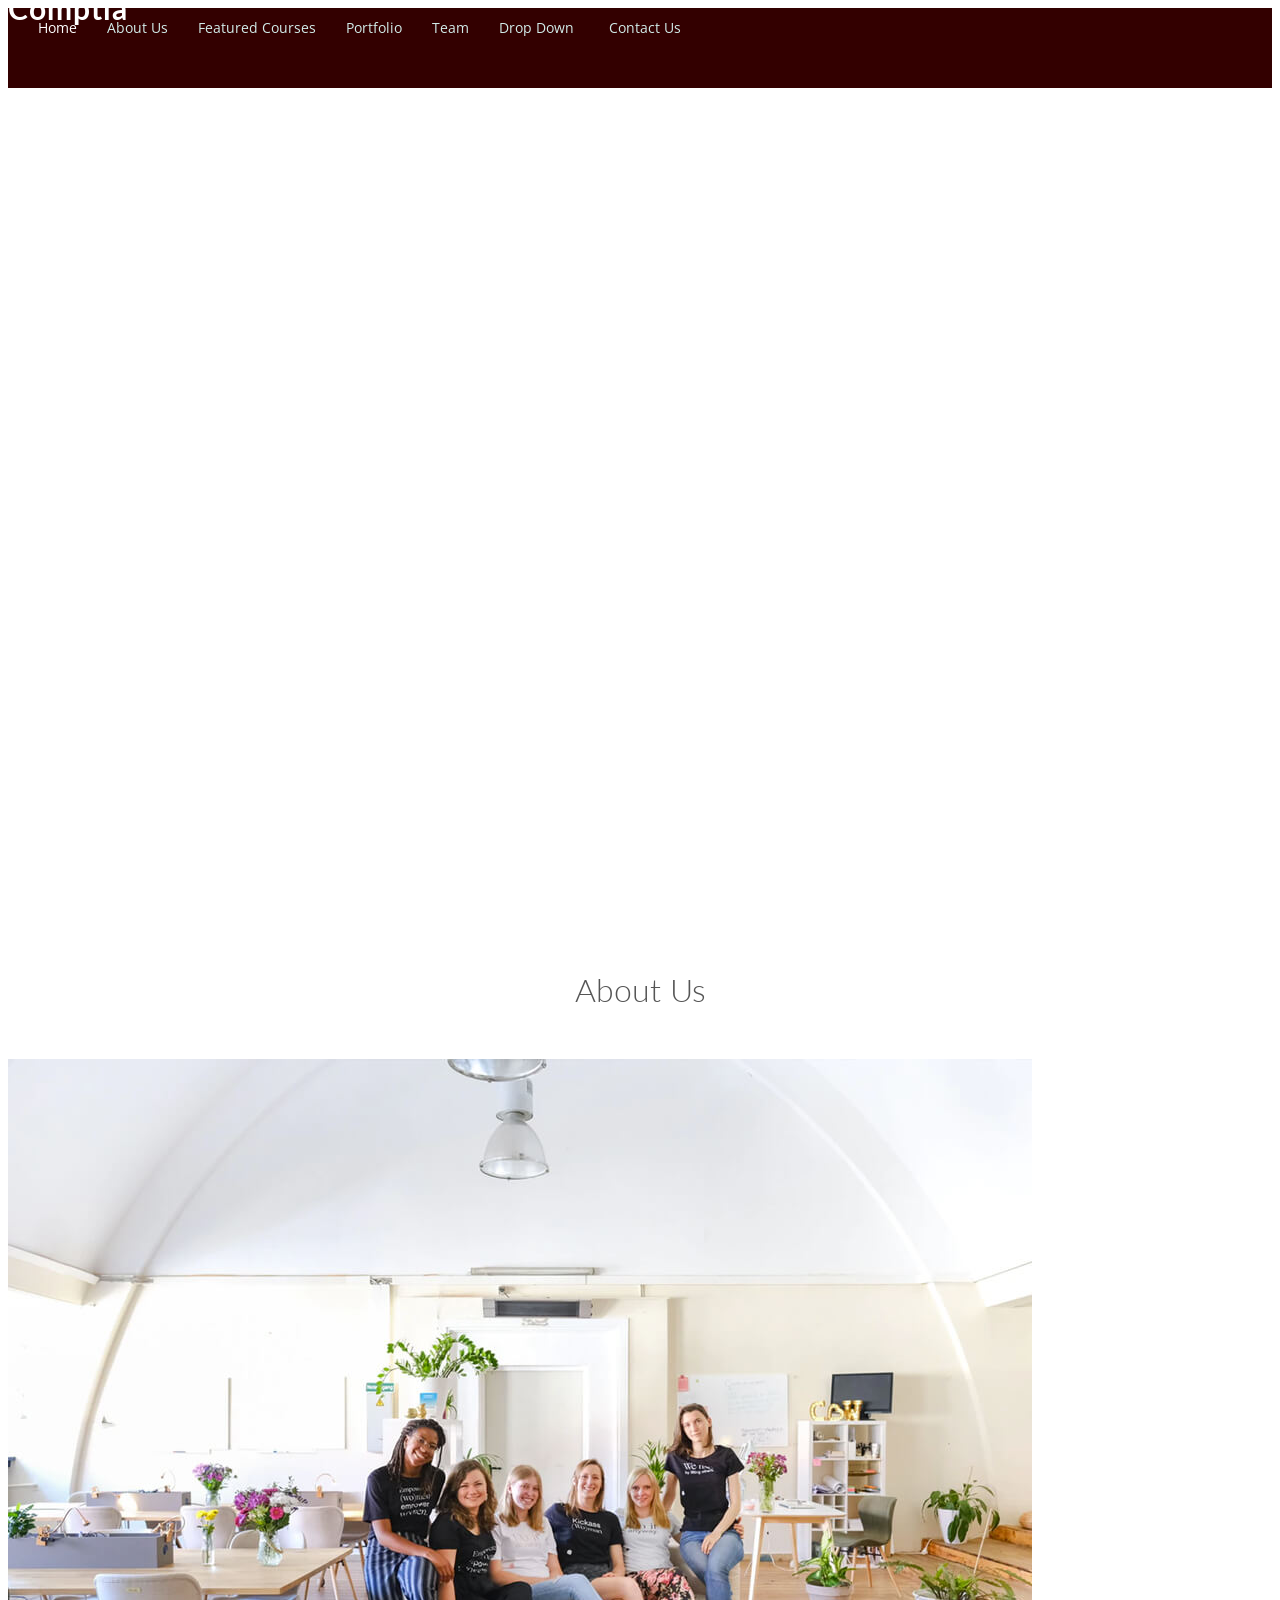
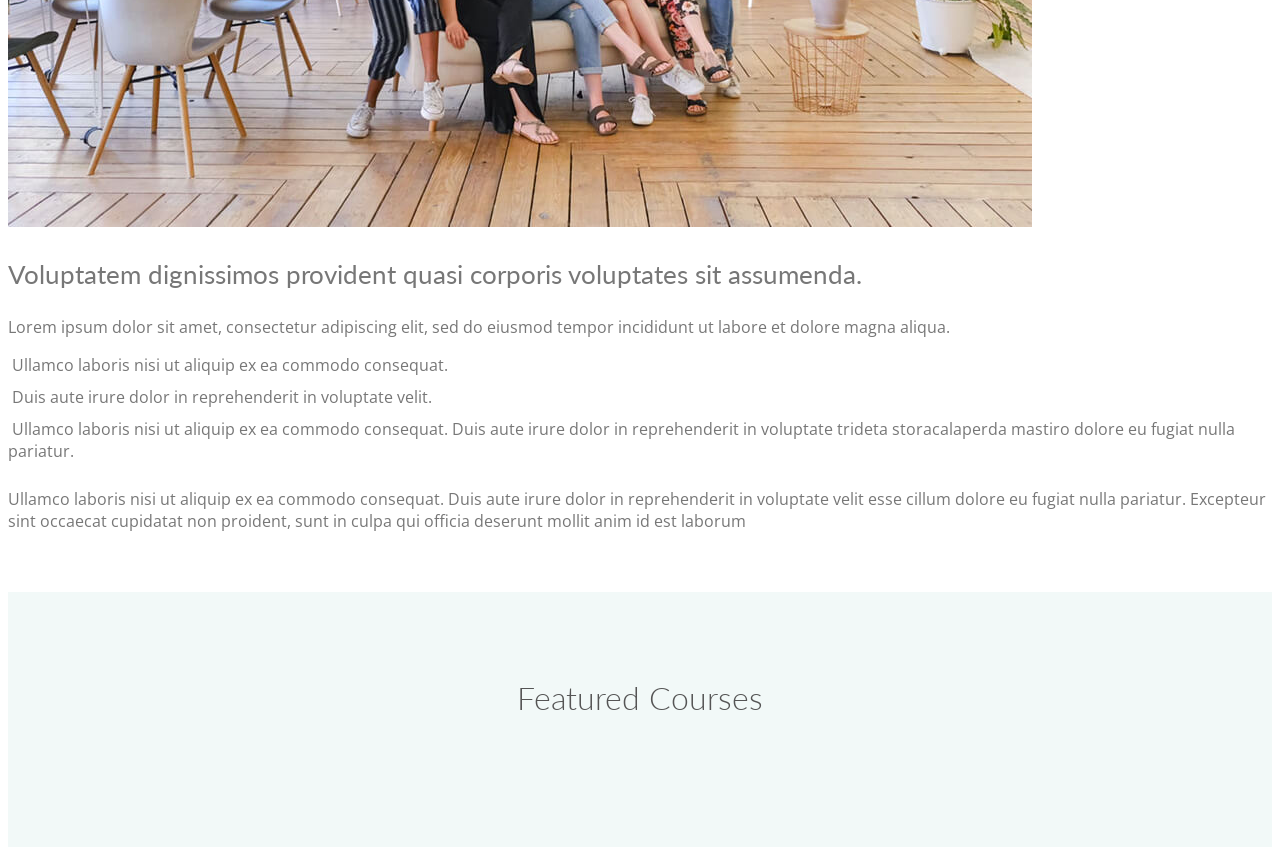
==== index.html @ a91dc2c8 "Hero part complete, slider with text motion. Onto the next" ====
<!DOCTYPE html>
<html lang="en">
    <head>
        <meta charset="UTF-8">
        <meta http-equiv="X-UA-Compatible" content="IE=edge">
        <meta name="viewport" content="width=device-width, initial-scale=1.0">
        <link rel="stylesheet" href="/bsicons/bootstrap-icons.css">
        <link rel="stylesheet" href="/opiconic/font/css/open-iconic-bootstrap.css">
        <link rel="stylesheet" href="/bootstrap/4/css/bootstrap.min.css">
        <!-- Google Fonts -->
        <link href="https://fonts.googleapis.com/css?family=Open+Sans:300,300i,400,400i,600,600i,700,700i|Lato:400,300,700,900" rel="stylesheet">
        <link rel="stylesheet" href="css/owl.carousel.min.css">
        <link rel="stylesheet" href="css/animate.css">
        <link rel="stylesheet" href="css/style.css">
        <title>CBC</title>
    </head>
    <body>

        <!-- ======= Header ======= -->
        <header id="header" class="fixed-top d-flex align-items-center">
            <div class="container d-flex align-items-center">

                <div class="logo me-auto">
                <h1><a href="index.html">Comptia</a></h1>
                <!-- Uncomment below if you prefer to use an image logo -->
                <!-- <a href="index.html"><img src="assets/img/logo.png" alt="" class="img-fluid"></a>-->
                </div>

                <nav id="navbar" class="navbar">
                    <ul>
                        <li><a class="nav-link scrollto active" href="#hero">Home</a></li>
                        <li><a class="nav-link scrollto" href="#about">About Us</a></li>
                        <li><a class="nav-link scrollto" href="#services">Featured Courses</a></li>
                        <li><a class="nav-link scrollto" href="#portfolio">Portfolio</a></li>
                        <li><a class="nav-link scrollto" href="#team">Team</a></li>
                        <li class="dropdown"><a href="#"><span>Drop Down</span> <i class="bi bi-chevron-down"></i></a>
                            <ul>
                                <li><a href="#">Drop Down 1</a></li>
                                <li class="dropdown"><a href="#"><span>Deep Drop Down</span> <i class="bi bi-chevron-right"></i></a>
                                <ul>
                                    <li><a href="#">Deep Drop Down 1</a></li>
                                    <li><a href="#">Deep Drop Down 2</a></li>
                                    <li><a href="#">Deep Drop Down 3</a></li>
                                    <li><a href="#">Deep Drop Down 4</a></li>
                                    <li><a href="#">Deep Drop Down 5</a></li>
                                </ul>
                                </li>
                                <li><a href="#">Drop Down 2</a></li>
                                <li><a href="#">Drop Down 3</a></li>
                                <li><a href="#">Drop Down 4</a></li>
                            </ul>
                        </li>
                        <li><a class="nav-link scrollto" href="#contact">Contact Us</a></li>
                    </ul>
                    <i class="bi bi-list mobile-nav-toggle"></i>
                </nav><!-- .navbar -->

            </div>
        </header><!-- End #header -->

        <!-- ======= Hero Section ======= -->
        <section id="hero">
            <div class="hero-container">
                <div class="owl-header owl-carousel owl-theme">
                    <div class="item">
                        <img src="images/c4.jpg" alt="">
                        <div class="slidercontent">
                            <h2>First Slider Heading Text</h2>
                            <h4>Creating unique experiences</h4>
                            <p>Lorem ipsum dolor sit amet consectetur adipisicing elit. Sapiente inventore nam, omnis voluptate unde odit itaque perferendis debitis ab illum voluptas impedit numquam, sit deserunt?</p>
                            <button class="btn btn-sm btn-outline-danger">More Details</button>
                        </div>
                    </div>
                    <div class="item">
                        <img src="images/c5.jpg" alt="">
                        <div class="slidercontent">
                            <h2>Second Slider Heading Text</h2>
                            <h4>Creating unique experiences</h4>
                            <p>Lorem ipsum dolor sit, amet consectetur adipisicing elit. Deserunt ipsa vitae dicta, voluptate aut dolorum, enim ducimus et excepturi itaque fugiat vero odit nemo eaque!</p>
                            <button class="btn btn-sm btn-outline-danger">More Details</button>
                        </div>
                    </div>
                    <div class="item">
                        <img src="images/c6.jpg" alt="">
                        <div class="slidercontent">
                            <h2>Third Slider Heading Text</h2>
                            <h4>Creating unique experiences</h4>
                            <p>Lorem, ipsum dolor sit amet consectetur adipisicing elit. Consectetur autem, nisi blanditiis consequuntur ipsum tempore neque atque asperiores ullam repudiandae inventore maiores, sapiente et quia?</p>
                            <button class="btn btn-sm btn-outline-danger">More Details</button>
                        </div>
                    </div>
                </div>
            </div>
        </section>
        <!-- ======= Hero Section ======= -->

        <main id="main">
            <!-- ======= About Us Section ======= -->
            <section id="about" class="about">
                <div class="container">
                    <div class="section-title">
                        <h2>About Us</h2>
                    </div>
    
                        <div class="row">
                            <div class="col-lg-6 order-1 order-lg-2">
                                <img src="images/about-img.jpg" class="img-fluid" alt="">
                            </div>
                            <div class="col-lg-6 pt-4 pt-lg-0 order-2 order-lg-1">
                                <h3>Voluptatem dignissimos provident quasi corporis voluptates sit assumenda.</h3>
                                <p class="fst-italic">
                                    Lorem ipsum dolor sit amet, consectetur adipiscing elit, sed do eiusmod tempor incididunt ut labore et dolore
                                    magna aliqua.
                                </p>
                                <ul>
                                    <li><i class="bi bi-check2-circle"></i> Ullamco laboris nisi ut aliquip ex ea commodo consequat.</li>
                                    <li><i class="bi bi-check2-circle"></i> Duis aute irure dolor in reprehenderit in voluptate velit.</li>
                                    <li><i class="bi bi-check2-circle"></i> Ullamco laboris nisi ut aliquip ex ea commodo consequat. Duis aute irure dolor in reprehenderit in voluptate trideta storacalaperda mastiro dolore eu fugiat nulla pariatur.</li>
                                </ul>
                                <p>
                                    Ullamco laboris nisi ut aliquip ex ea commodo consequat. Duis aute irure dolor in reprehenderit in voluptate
                                    velit esse cillum dolore eu fugiat nulla pariatur. Excepteur sint occaecat cupidatat non proident, sunt in
                                    culpa qui officia deserunt mollit anim id est laborum
                                </p>
                            </div>
                        </div>
              
                </div>
            </section><!-- End About Us Section -->  

            <!-- ======= Featured Courses Section ======= -->
            <section id="services" class="slider services section-bg">
                <div class="container">

                    <div class="section-title">
                        <h2>Featured Courses</h2>
                    </div>

                    <div class="row slider justify-content-center mt-2">
                        <div class="owl-featured owl-carousel owl-theme">
                            <div class="card slider-card icon-box rounded shadow">
                                <img class="zoom rounded-top" src="images/students.jpg" alt="x">
                                <div class="card-body justify-content-center align-items-center">
                                    <h5 class="title">HTML CSS Tutorials</h5>
                                    <p class="desctiption">Lorem ipsum dolor sit amet consectetur adipisicing elit. Error odit debitis similique dolor vel numquam!</p>
                                </div>
                                <div class="card-footer">
                                    <button class="btn btn-sm btn-info btn-block text-light">Apply Now</button>
                                </div>
                            </div>
                            <div class="card slider-card icon-box rounded shadow">
                                <img class="zoom rounded-top" src="images/students.jpg" alt="x">
                                <div class="card-body justify-content-center align-items-center">
                                    <h5 class="title">HTML CSS Tutorials</h5>
                                    <p class="desctiption">Lorem ipsum dolor sit amet consectetur adipisicing elit. Error odit debitis similique dolor vel numquam!</p>
                                </div>
                                <div class="card-footer">
                                    <button class="btn btn-sm btn-info btn-block text-light">Apply Now</button>
                                </div>
                            </div>
                            <div class="card slider-card icon-box rounded shadow">
                                <img class="zoom rounded-top" src="images/students.jpg" alt="x">
                                <div class="card-body justify-content-center align-items-center">
                                    <h5 class="title">HTML CSS Tutorials</h5>
                                    <p class="desctiption">Lorem ipsum dolor sit amet consectetur adipisicing elit. Error odit debitis similique dolor vel numquam!</p>
                                </div>
                                <div class="card-footer">
                                    <button class="btn btn-sm btn-info btn-block text-light">Apply Now</button>
                                </div>
                            </div>
                            <div class="card slider-card icon-box rounded shadow">
                                <img class="zoom rounded-top" src="images/students.jpg" alt="x">
                                <div class="card-body justify-content-center align-items-center">
                                    <h5 class="title">HTML CSS Tutorials</h5>
                                    <p class="desctiption">Lorem ipsum dolor sit amet consectetur adipisicing elit. Error odit debitis similique dolor vel numquam!</p>
                                </div>
                                <div class="card-footer">
                                    <button class="btn btn-sm btn-info btn-block text-light">Apply Now</button>
                                </div>
                            </div>
                        </div>
                    </div>

                </div>
            </section><!-- End Featured Courses Section -->
  
        </main>

        <script src="/jquery/3/jquery.min.js"></script>
        <script src="js/owl.carousel.min.js"></script>
        <script src="/popper/2/popper.min.js"></script>
        <script src="/bootstrap/4/js/bootstrap.min.js"></script>
        <script src="js/main.js"></script>
        <script>
            $(document).ready(function(){
                $('.owl-header').owlCarousel({
                    loop:true,
                    margin:0,
                    responsiveClass:true,
                    // center:true,
                    nav:true,
                    // navText:[
                    //     "<i class='bi bi-chevron-compact-left'></i>",
                    //     "<i class='bi bi-chevron-compact-right'></i>"
                    // ],
                    autoplay:true,
                    autoplayTimeout:5000,
                    autoplayHoverPause:true,
                    responsive:{
                        0:{
                            items:1,
                        },
                        600:{
                            items:1,
                        },
                        1000:{
                            items:1,
                        }
                    }
                })
                
                $('.owl-featured').owlCarousel({
                    loop:true,
                    margin:10,
                    responsiveClass:true,
                    // center:true,
                    // nav:true,
                    // navText:[
                    //     "<i class='bi bi-chevron-compact-left'></i>",
                    //     "<i class='bi bi-chevron-compact-right'></i>"
                    // ],
                    autoplay:true,
                    autoplayTimeout:5000,
                    autoplayHoverPause:true,
                    responsive:{
                        0:{
                            items:1,
                        },
                        600:{
                            items:3,
                        },
                        1000:{
                            items:3,
                        }
                    }
                })

            });

        </script>
    </body>
</html>
---- css/style.css ----
/*--------------------------------------------------------------
# General
--------------------------------------------------------------*/
body {
  font-family: "Open Sans", sans-serif;
  color: #777;
}

a {
  text-decoration: none;
  color: #43aea0;
}

a:hover {
  color: #00d3b8;
  text-decoration: none;
}

h1, h2, h3, h4, h5, h6, .font-primary {
  font-family: "Lato", sans-serif;
}

/*--------------------------------------------------------------
# Sections General
--------------------------------------------------------------*/
section {
  padding: 60px 0;
}

.section-bg {
  background-color: #f2f9f8;
}

.section-title {
  text-align: center;
  padding-bottom: 30px;
}
.section-title h2 {
  font-size: 32px;
  font-weight: 300;
  margin-bottom: 20px;
  padding-bottom: 0;
  color: #555;
}
.section-title p {
  margin-bottom: 0;
}

/*--------------------------------------------------------------
# Breadcrumbs
--------------------------------------------------------------*/
.breadcrumbs {
  padding: 20px 0;
  background-color: #f6fafa;
  min-height: 40px;
  margin-top: 80px;
}
.breadcrumbs h2 {
  font-size: 24px;
  font-weight: 300;
  margin: 0;
}
@media (max-width: 992px) {
  .breadcrumbs h2 {
    margin: 0 0 10px 0;
  }
}
.breadcrumbs ol {
  display: flex;
  flex-wrap: wrap;
  list-style: none;
  padding: 0;
  margin: 0;
  font-size: 14px;
}
.breadcrumbs ol li + li {
  padding-left: 10px;
}
.breadcrumbs ol li + li::before {
  display: inline-block;
  padding-right: 10px;
  color: #6c757d;
  content: "/";
}
@media (max-width: 768px) {
  .breadcrumbs .d-flex {
    display: block !important;
  }
  .breadcrumbs ol {
    display: block;
  }
  .breadcrumbs ol li {
    display: inline-block;
  }
}

/*--------------------------------------------------------------
# Back to top button
--------------------------------------------------------------*/
.back-to-top {
  position: fixed;
  visibility: hidden;
  opacity: 0;
  right: 15px;
  bottom: 15px;
  z-index: 99999;
  background: #70b9b0;
  width: 40px;
  height: 40px;
  border-radius: 4px;
  transition: all 0.4s;
}
.back-to-top i {
  font-size: 24px;
  color: #fff;
  line-height: 0;
}
.back-to-top:hover {
  background: #8bc6bf;
  color: #fff;
}
.back-to-top.active {
  visibility: visible;
  opacity: 1;
}

/*--------------------------------------------------------------
# Header
--------------------------------------------------------------*/
#header {
  height: 80px;
  transition: all 0.5s;
  z-index: 997;
  transition: all 0.5s;
  background: #330000;
  /* background: #2d6760; */
}
#header .header-scrolled {
  background: #660000;
  /* background: #1d443f; */
  height: 60px;
}
#header .logo h1 {
  font-size: 30px;
  margin: 0;
  padding: 0;
  line-height: 0;
  font-weight: 700;
  letter-spacing: 1px;
}
#header .logo h1 a, #header .logo h1 a:hover {
  color: #fff;
  text-decoration: none;
  line-height: 0;
}
#header .logo img {
  padding: 0;
  margin: 0;
  max-height: 40px;
}

#main {
  margin-top: 80px;
}

/*--------------------------------------------------------------
# Navigation Menu
--------------------------------------------------------------*/
/**
* Desktop Navigation 
*/
.navbar {
  padding: 0;
}
.navbar ul {
  margin: 0;
  padding: 0;
  display: flex;
  list-style: none;
  align-items: center;
}
.navbar li {
  position: relative;
}
.navbar a, .navbar a:focus {
  display: flex;
  align-items: center;
  justify-content: space-between;
  padding: 10px 0 10px 30px;
  font-family: "Open Sans", sans-serif;
  font-size: 14px;
  color: #d2ece9;
  white-space: nowrap;
  transition: 0.3s;
}
.navbar a i, .navbar a:focus i {
  font-size: 12px;
  line-height: 0;
  margin-left: 5px;
}
.navbar a:hover, .navbar .active, .navbar .active:focus, .navbar li:hover > a {
  color: #fff;
}
.navbar .dropdown ul {
  display: block;
  position: absolute;
  left: 14px;
  top: calc(100% + 30px);
  margin: 0;
  padding: 10px 0;
  z-index: 99;
  opacity: 0;
  visibility: hidden;
  background: #fff;
  box-shadow: 0px 0px 30px rgba(127, 137, 161, 0.25);
  transition: 0.3s;
}
.navbar .dropdown ul li {
  min-width: 200px;
}
.navbar .dropdown ul a {
  padding: 10px 20px;
  text-transform: none;
  font-size: 14px;
  font-weight: 500;
  color: #25564f;
}
.navbar .dropdown ul a i {
  font-size: 12px;
}
.navbar .dropdown ul a:hover, .navbar .dropdown ul .active:hover, .navbar .dropdown ul li:hover > a {
  color: #70b9b0;
}
.navbar .dropdown:hover > ul {
  opacity: 1;
  top: 100%;
  visibility: visible;
}
.navbar .dropdown .dropdown ul {
  top: 0;
  left: calc(100% - 30px);
  visibility: hidden;
}
.navbar .dropdown .dropdown:hover > ul {
  opacity: 1;
  top: 0;
  left: 100%;
  visibility: visible;
}
@media (max-width: 1366px) {
  .navbar .dropdown .dropdown ul {
    left: -90%;
  }
  .navbar .dropdown .dropdown:hover > ul {
    left: -100%;
  }
}

/**
* Mobile Navigation 
*/
.mobile-nav-toggle {
  color: #fff;
  font-size: 28px;
  cursor: pointer;
  display: none;
  line-height: 0;
  transition: 0.5s;
}

@media (max-width: 991px) {
  .mobile-nav-toggle {
    display: block;
  }

  .navbar ul {
    display: none;
  }
}
.navbar-mobile {
  position: fixed;
  overflow: hidden;
  top: 0;
  right: 0;
  left: 0;
  bottom: 0;
  background: rgba(7, 56, 57, 0.9);
  transition: 0.3s;
}
.navbar-mobile .mobile-nav-toggle {
  position: absolute;
  top: 15px;
  right: 15px;
}
.navbar-mobile ul {
  display: block;
  position: absolute;
  top: 55px;
  right: 15px;
  bottom: 15px;
  left: 15px;
  padding: 10px 0;
  background-color: #fff;
  overflow-y: auto;
  transition: 0.3s;
}
.navbar-mobile a, .navbar-mobile a:focus {
  padding: 10px 20px;
  font-size: 15px;
  color: #073839;
}
.navbar-mobile a:hover, .navbar-mobile .active, .navbar-mobile li:hover > a {
  color: #70b9b0;
}
.navbar-mobile .getstarted, .navbar-mobile .getstarted:focus {
  margin: 15px;
}
.navbar-mobile .dropdown ul {
  position: static;
  display: none;
  margin: 10px 20px;
  padding: 10px 0;
  z-index: 99;
  opacity: 1;
  visibility: visible;
  background: #fff;
  box-shadow: 0px 0px 30px rgba(127, 137, 161, 0.25);
}
.navbar-mobile .dropdown ul li {
  min-width: 200px;
}
.navbar-mobile .dropdown ul a {
  padding: 10px 20px;
}
.navbar-mobile .dropdown ul a i {
  font-size: 12px;
}
.navbar-mobile .dropdown ul a:hover, .navbar-mobile .dropdown ul .active:hover, .navbar-mobile .dropdown ul li:hover > a {
  color: #70b9b0;
}
.navbar-mobile .dropdown > .dropdown-active {
  display: block;
}

/*--------------------------------------------------------------
# Hero Section
--------------------------------------------------------------*/
#hero {
  width: 100%;
  height: 75vh;
  /* background: url("../images/hero-background.jpg") top center; */
  /* background-size: cover; */
  position: relative;
  margin-bottom: -80px;
}
#hero:before {
  content: "";
  /* background: #000066; */
  /* background: rgba(112, 185, 176, 0.85); */
  position: absolute;
  bottom: 0;
  top: 0;
  left: 0;
  right: 0;
}
#hero .hero-container {
  position: absolute;
  bottom: 0;
  top: 0;
  left: 0;
  right: 0;
  display: flex;
  padding-top: 80px;
  justify-content: center;
  align-items: center;
  flex-direction: column;
  /* text-align: center; */
}
/* #hero h1 {
  margin: 0 0 10px 0;
  font-size: 48px;
  font-weight: 300;
  line-height: 56px;
  color: #fff;
}
#hero h2 {
  color: #eee;
  margin-bottom: 50px;
  font-size: 20px;
  font-weight: 300;
}
#hero .btn-get-started {
  font-family: "Lato", sans-serif;
  font-weight: 400;
  font-size: 16px;
  letter-spacing: 1px;
  display: inline-block;
  padding: 8px 28px 10px 28px;
  border-radius: 50px;
  transition: 0.5s;
  border: 1px solid #fff;
  color: #fff;
}
#hero .btn-get-started:hover {
  background: #fff;
  color: #70b9b0;
  border: 1px solid #70b9b0;
}
 */.slidercontent{
  position: absolute;
  left: 8%;
  top: 28%;
  color: #ffffff;
  margin-left: 100px;
  opacity: 0;
  transition: all 0.8s ease;
}
.owl-item.active .slidercontent{
  margin-left: 0px;
  opacity: 1;
  transition: all 0.8s ease;
}
.slidercontent h2{
  font-size: 54px;
  /* font-weight: 700; */
  text-transform: uppercase;
}
.slidercontent h4{
  text-transform: uppercase;
  letter-spacing: 2px;
  font-size: 20px;
  position: relative;
  padding-bottom: 20px;
}
.slidercontent h4:after{
  position: absolute;
  content: "";
  height: 4px;
  width: 100px;
  background-color: #c95433;
  left: 0px;
  top: 38px;
  display: block;
}
.slidercontent p{
  max-width: 500px;
  font-size: 16px;
  line-height: 28px;
  margin-top: 10px;
}
.slidercontent button{
  background: #c95433;
  /* padding: 14px 30px; */
  border-radius: 50px;
  color: #ffffff;
  position: relative;
  top: 15px;
  letter-spacing: 1px;
  font-size: 13px;
  text-transform: uppercase;
}
@media (min-width: 1024px) {
  #hero {
    background-attachment: fixed;
  }
}
@media (max-width: 768px) {
  #hero h1 {
    font-size: 28px;
    line-height: 36px;
  }
  #hero h2 {
    font-size: 18px;
    line-height: 24px;
    margin-bottom: 30px;
  }
}

/*--------------------------------------------------------------
# About Us
--------------------------------------------------------------*/
.about h3 {
  font-weight: 400;
  font-size: 26px;
}
.about ul {
  list-style: none;
  padding: 0;
}
.about ul li {
  padding-bottom: 10px;
}
.about ul i {
  font-size: 22px;
  padding-right: 4px;
  color: #70b9b0;
  line-height: 0;
}
.about p:last-child {
  margin-bottom: 0;
}

/*--------------------------------------------------------------
# Services
--------------------------------------------------------------*/
 .services .icon-box {
  margin-bottom: 20px;
  text-align: center;
}
.services .title {
  font-weight: 700;
  margin-bottom: 15px;
  font-size: 18px;
  text-transform: uppercase;
}
.services .description {
  line-height: 24px;
  font-size: 14px;
}
/*.services .icon {
  display: flex;
  justify-content: center;
  margin-bottom: 15px;
}
.services .icon i {
  color: #70b9b0;
  font-size: 42px;
}
.services .title a {
  color: #343a40;
  transition: 0.3s;
}
.services .icon-box:hover .title a {
  color: #70b9b0;
}
 */
  
  
  
  










.zoom {
  transition: transform .2s; /* Animation */
  /* width: auto;
  height: 200px;
  margin: 0 auto; */
}

.zoom:hover {
  transform: scale(1.02); /* (150% zoom - Note: if the zoom is too large, it will go outside of the viewport) */
}

.slider{
  margin-bottom: 20px;
  position: relative;
}
.slider .owl-item.active.center .slider-card{
  transform: scale(1.15);
  opacity: 1;
  /* background: #e43a15;  fallback for old browsers */
  /* background: -webkit-linear-gradient(to right, #e65245, #e43a15);  Chrome 10-25, Safari 5.1-6 */
  /* background: linear-gradient(to right, #e65245, #e43a15); W3C, IE 10+/ Edge, Firefox 16+, Chrome 26+, Opera 12+, Safari 7+ */
  /* color: #fff; */
}
.slider-card{
  background-color: #fff;
  margin: 50px 15px 90px 15px;
  opacity: 1;
  transition: all 0.3s;
  /* border-radius: 5px;
  box-shadow: 0 15px 45px -20px rgba(206, 191, 191, 0.193); */
}
/* .slider-card img{
  xborder-radius: 5px 5px 0px 0px;
} */
.owl-nav .owl-next{
  position: absolute;
  top: calc(50% - 25px);
  right: 0;
  opacity: 1;
  font-size: 30px !important;
  z-index: 1;
}
.owl-nav .owl-prev{
  position: absolute;
  top: calc(50% - 25px);
  left: 0;
  opacity: 1;
  font-size: 30px !important;
  z-index: 1;
}
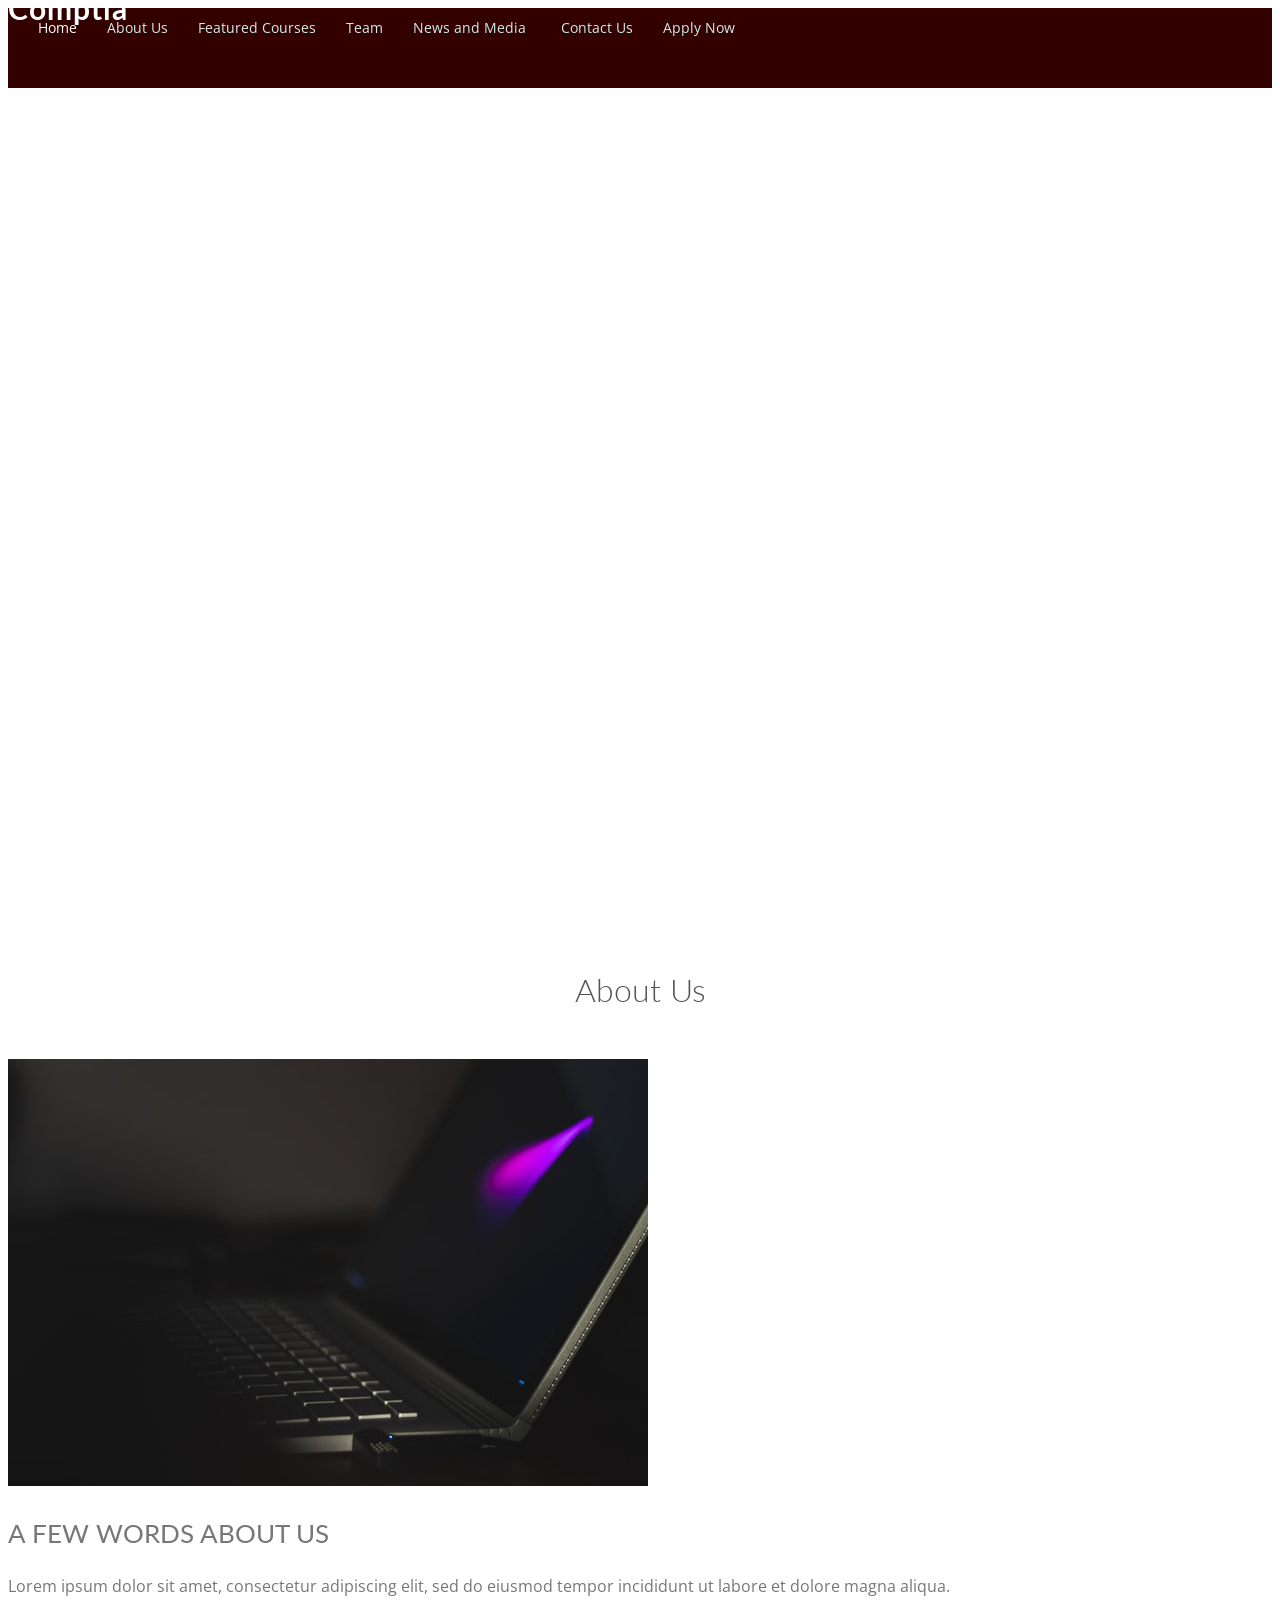
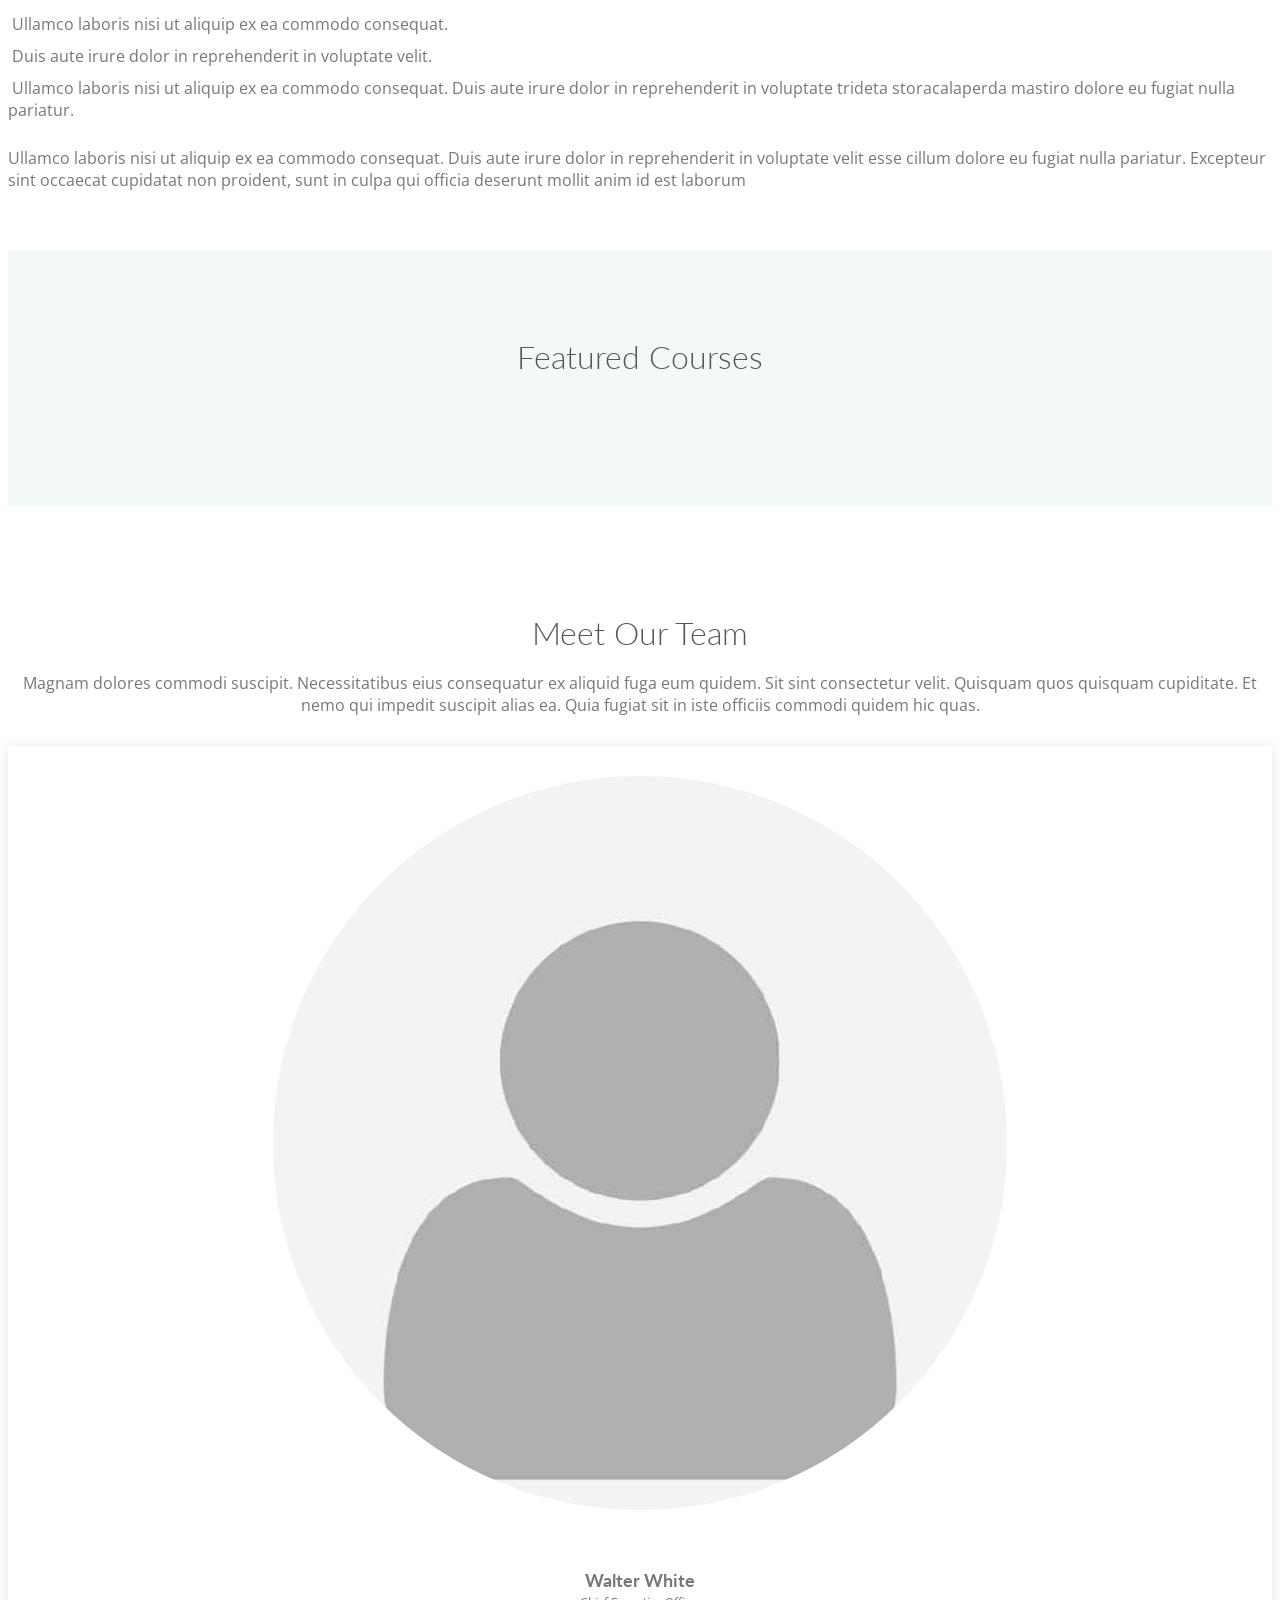
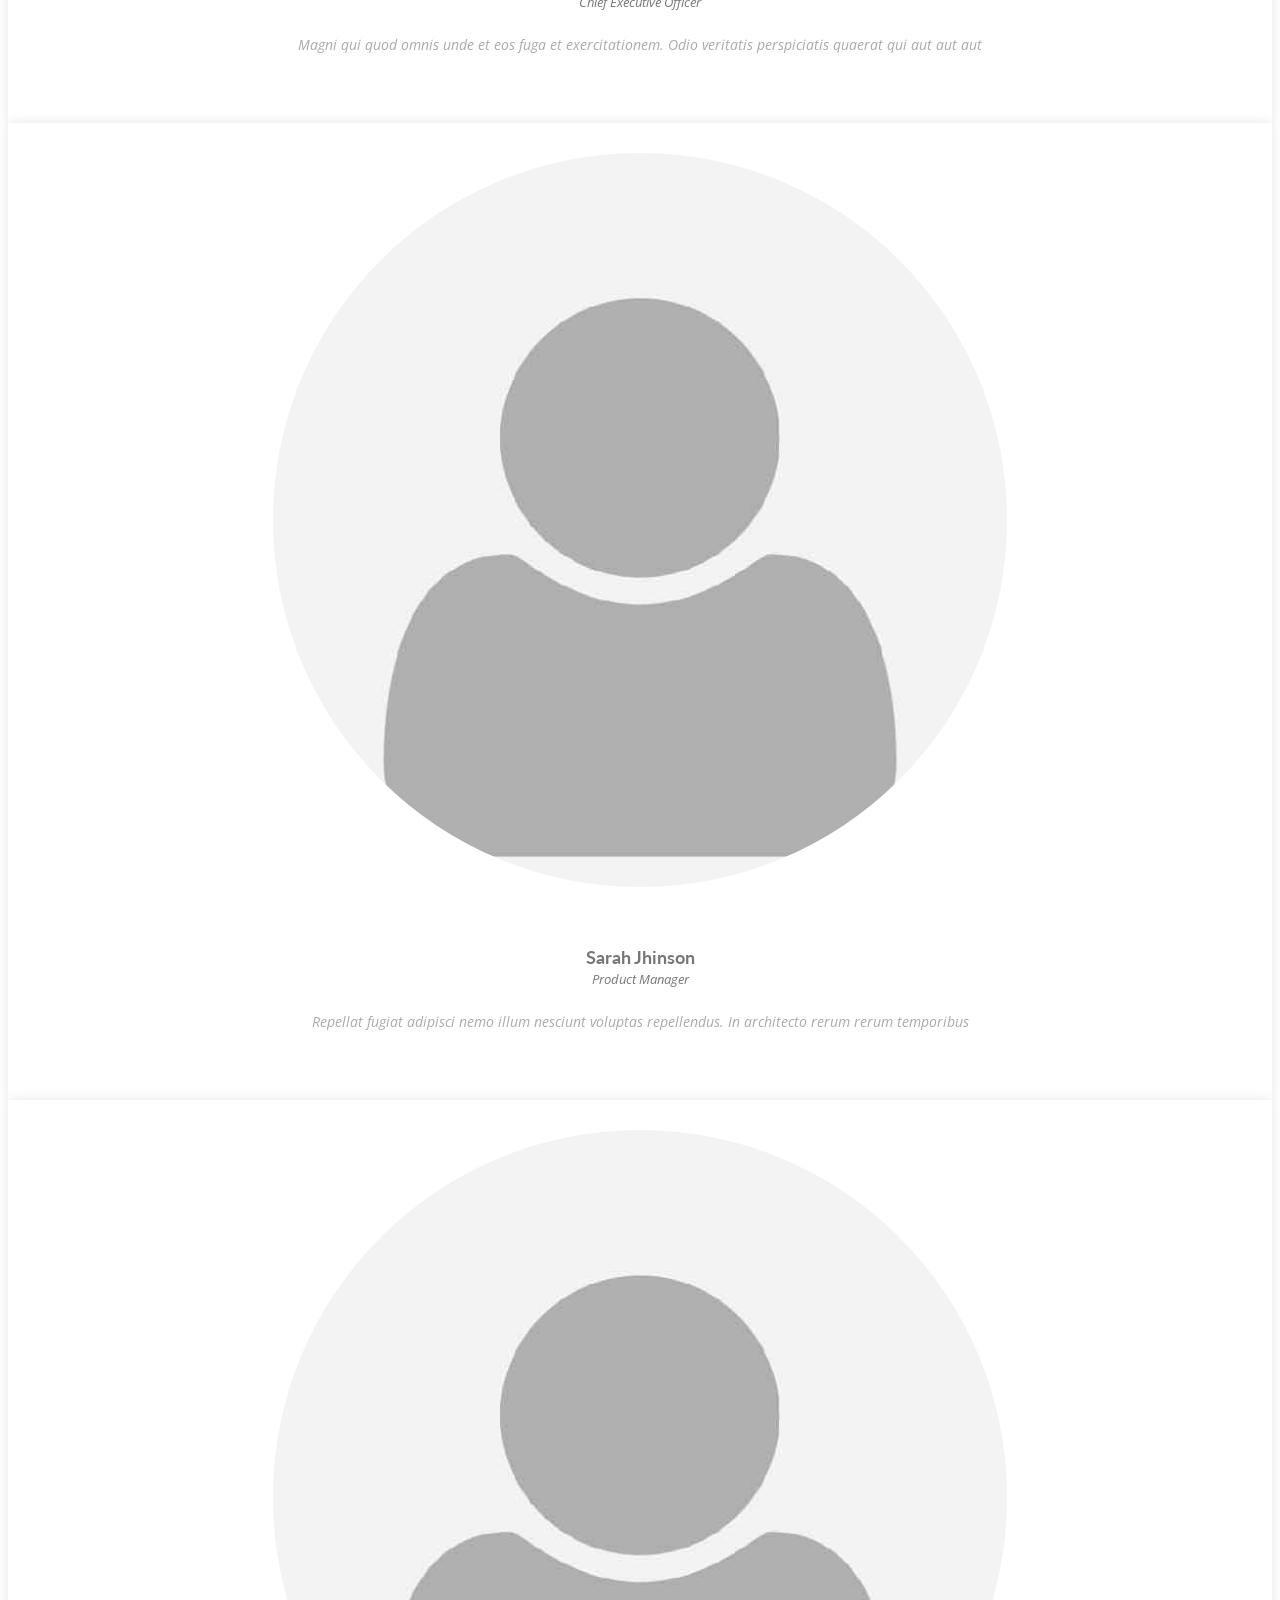
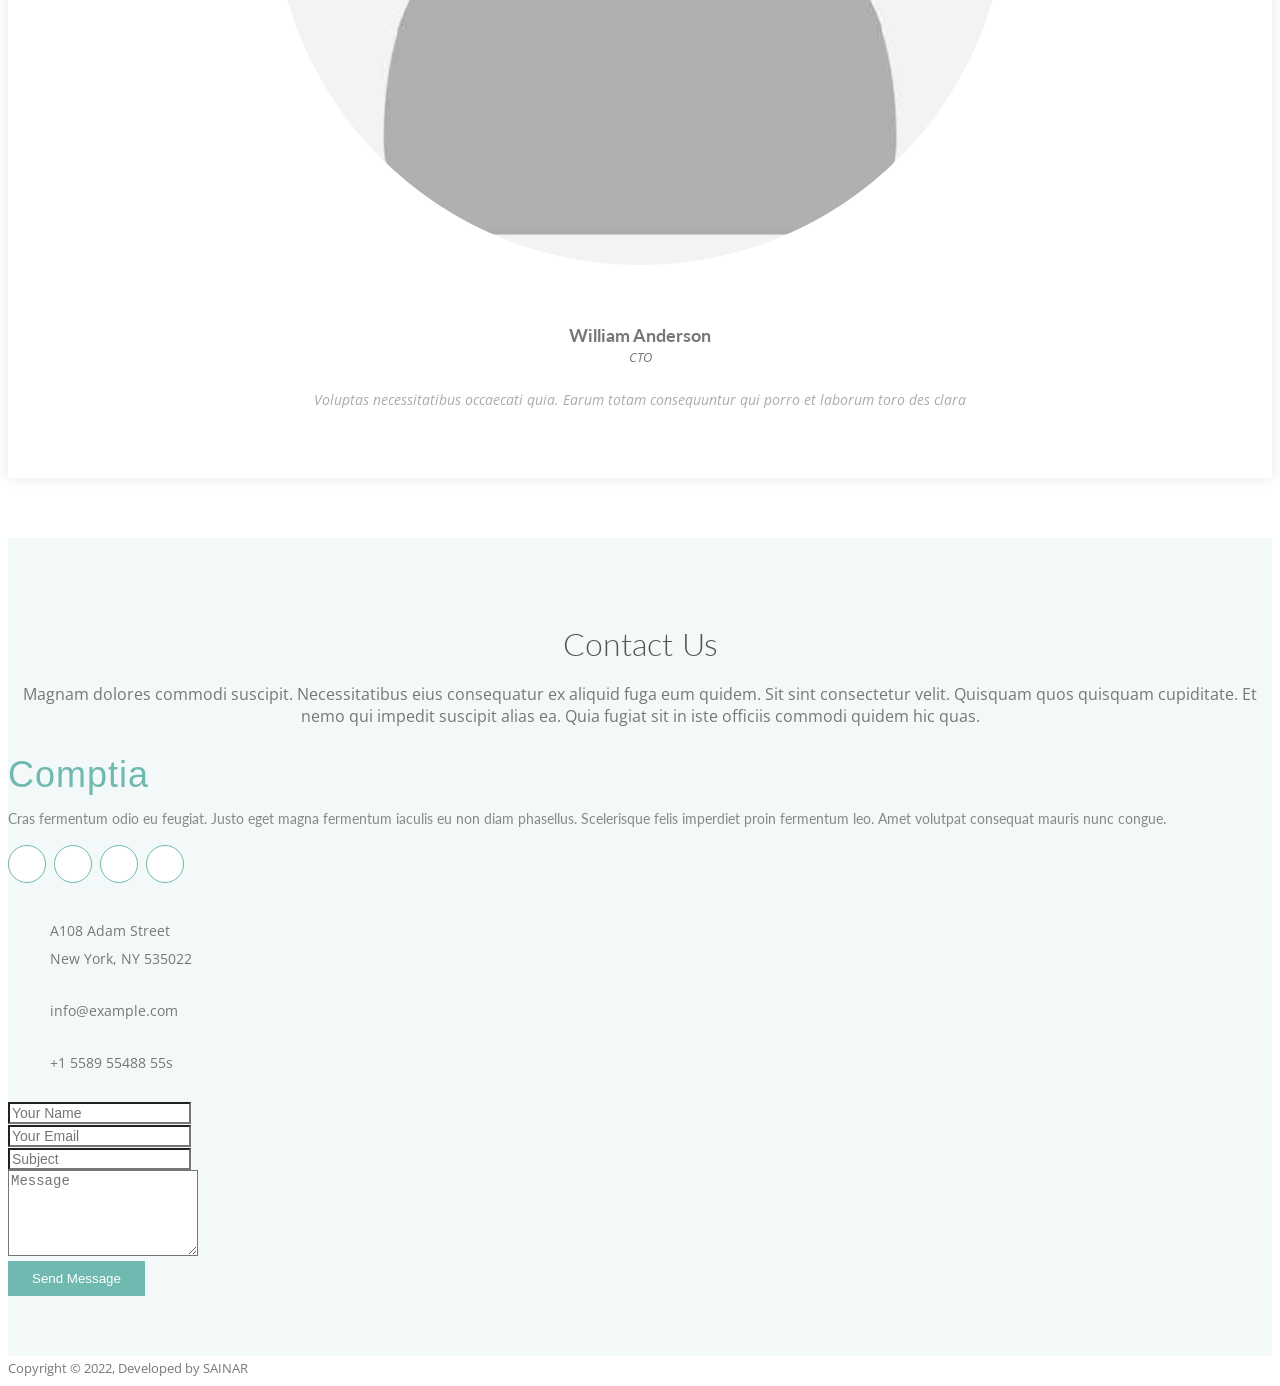
==== commit b8a8e493: "naming" ====
--- a/index.html
+++ b/index.html
@@ -10,15 +10,33 @@
         <!-- Google Fonts -->
         <link href="https://fonts.googleapis.com/css?family=Open+Sans:300,300i,400,400i,600,600i,700,700i|Lato:400,300,700,900" rel="stylesheet">
         <link rel="stylesheet" href="css/owl.carousel.min.css">
-        <link rel="stylesheet" href="css/animate.css">
+        <link rel="stylesheet" href="css/animate.min.css">
         <link rel="stylesheet" href="css/style.css">
         <title>CBC</title>
+
+        <style>
+            ::-webkit-scrollbar {
+                width: 12px;
+            }
+            
+            ::-webkit-scrollbar-track {
+                -webkit-box-shadow: inset 0 0 6px rgba(0,0,0,0.3);
+                box-shadow: inset 0 0 6px rgba(0,0,0,0.3);
+                border-radius: 10px;
+            }
+            
+            ::-webkit-scrollbar-thumb {
+                border-radius: 10px;
+                -webkit-box-shadow: inset 0 0 5px rgba(0,0,0,0.5); 
+                box-shadow: inset 0 0 5px rgba(0,0,0,0.5);
+            }
+        </style>
     </head>
     <body>
 
         <!-- ======= Header ======= -->
         <header id="header" class="fixed-top d-flex align-items-center">
-            <div class="container d-flex align-items-center">
+            <div class="container d-flex align-items-center justify-content-between">
 
                 <div class="logo me-auto">
                 <h1><a href="index.html">Comptia</a></h1>
@@ -31,26 +49,16 @@
                         <li><a class="nav-link scrollto active" href="#hero">Home</a></li>
                         <li><a class="nav-link scrollto" href="#about">About Us</a></li>
                         <li><a class="nav-link scrollto" href="#services">Featured Courses</a></li>
-                        <li><a class="nav-link scrollto" href="#portfolio">Portfolio</a></li>
                         <li><a class="nav-link scrollto" href="#team">Team</a></li>
-                        <li class="dropdown"><a href="#"><span>Drop Down</span> <i class="bi bi-chevron-down"></i></a>
+<!--                    <li><a class="nav-link scrollto" href="#portfolio">Portfolio</a></li> -->
+                        <li class="dropdown"><a href=""><span>News and Media</span> <i class="bi bi-chevron-down"></i></a>
                             <ul>
-                                <li><a href="#">Drop Down 1</a></li>
-                                <li class="dropdown"><a href="#"><span>Deep Drop Down</span> <i class="bi bi-chevron-right"></i></a>
-                                <ul>
-                                    <li><a href="#">Deep Drop Down 1</a></li>
-                                    <li><a href="#">Deep Drop Down 2</a></li>
-                                    <li><a href="#">Deep Drop Down 3</a></li>
-                                    <li><a href="#">Deep Drop Down 4</a></li>
-                                    <li><a href="#">Deep Drop Down 5</a></li>
-                                </ul>
-                                </li>
-                                <li><a href="#">Drop Down 2</a></li>
-                                <li><a href="#">Drop Down 3</a></li>
-                                <li><a href="#">Drop Down 4</a></li>
+                                <li><a href="#">Gallery</a></li>
+                                <li><a href="#">Downloads Center</a></li>
                             </ul>
                         </li>
                         <li><a class="nav-link scrollto" href="#contact">Contact Us</a></li>
+                        <li><a class="nav-link scrollto" href="#">Apply Now</a></li>
                     </ul>
                     <i class="bi bi-list mobile-nav-toggle"></i>
                 </nav><!-- .navbar -->
@@ -61,14 +69,14 @@
         <!-- ======= Hero Section ======= -->
         <section id="hero">
             <div class="hero-container">
-                <div class="owl-header owl-carousel owl-theme">
+                <div class="row-sm owl-header owl-carousel owl-theme">
                     <div class="item">
                         <img src="images/c4.jpg" alt="">
                         <div class="slidercontent">
                             <h2>First Slider Heading Text</h2>
                             <h4>Creating unique experiences</h4>
                             <p>Lorem ipsum dolor sit amet consectetur adipisicing elit. Sapiente inventore nam, omnis voluptate unde odit itaque perferendis debitis ab illum voluptas impedit numquam, sit deserunt?</p>
-                            <button class="btn btn-sm btn-outline-danger">More Details</button>
+                            <button class="btn btn-sm xbtn-outline-danger">More Details</button>
                         </div>
                     </div>
                     <div class="item">
@@ -77,7 +85,7 @@
                             <h2>Second Slider Heading Text</h2>
                             <h4>Creating unique experiences</h4>
                             <p>Lorem ipsum dolor sit, amet consectetur adipisicing elit. Deserunt ipsa vitae dicta, voluptate aut dolorum, enim ducimus et excepturi itaque fugiat vero odit nemo eaque!</p>
-                            <button class="btn btn-sm btn-outline-danger">More Details</button>
+                            <button class="btn btn-sm xbtn-outline-danger">More Details</button>
                         </div>
                     </div>
                     <div class="item">
@@ -86,7 +94,7 @@
                             <h2>Third Slider Heading Text</h2>
                             <h4>Creating unique experiences</h4>
                             <p>Lorem, ipsum dolor sit amet consectetur adipisicing elit. Consectetur autem, nisi blanditiis consequuntur ipsum tempore neque atque asperiores ullam repudiandae inventore maiores, sapiente et quia?</p>
-                            <button class="btn btn-sm btn-outline-danger">More Details</button>
+                            <button class="btn btn-sm xbtn-outline-danger">More Details</button>
                         </div>
                     </div>
                 </div>
@@ -95,6 +103,15 @@
         <!-- ======= Hero Section ======= -->
 
         <main id="main">
+            <!-- ======= About Us Section ======= -->
+            <!-- <section id="xabout" class="about">
+                <div class="container">
+                    <div class="section-title">
+                        <h2>Welcome To Cbc School...</h2>
+                    </div>
+                </div>
+            </section> -->
+    
             <!-- ======= About Us Section ======= -->
             <section id="about" class="about">
                 <div class="container">
@@ -103,11 +120,11 @@
                     </div>
     
                         <div class="row">
-                            <div class="col-lg-6 order-1 order-lg-2">
-                                <img src="images/about-img.jpg" class="img-fluid" alt="">
-                            </div>
-                            <div class="col-lg-6 pt-4 pt-lg-0 order-2 order-lg-1">
-                                <h3>Voluptatem dignissimos provident quasi corporis voluptates sit assumenda.</h3>
+                            <div class="col-lg-6 order-1 order-lg-2 aboutImg">
+                                <img src="images/laptop.jpg" class="img-fluid" alt="">
+                            </div>
+                            <div class="col-lg-6 pt-4 pt-lg-0 order-2 order-lg-1 aboutTxt">
+                                <h3>A FEW WORDS ABOUT US</h3>
                                 <p class="fst-italic">
                                     Lorem ipsum dolor sit amet, consectetur adipiscing elit, sed do eiusmod tempor incididunt ut labore et dolore
                                     magna aliqua.
@@ -136,7 +153,7 @@
                         <h2>Featured Courses</h2>
                     </div>
 
-                    <div class="row slider justify-content-center mt-2">
+                    <div class="row slider justify-content-center">
                         <div class="owl-featured owl-carousel owl-theme">
                             <div class="card slider-card icon-box rounded shadow">
                                 <img class="zoom rounded-top" src="images/students.jpg" alt="x">
@@ -183,9 +200,152 @@
 
                 </div>
             </section><!-- End Featured Courses Section -->
+
+            <!-- ======= Our Team Section ======= -->
+            <section id="team" class="team">
+                <div class="container">
+
+                    <div class="section-title">
+                        <h2>Meet Our Team</h2>
+                        <p>Magnam dolores commodi suscipit. Necessitatibus eius consequatur ex aliquid fuga eum quidem. Sit sint consectetur velit. Quisquam quos quisquam cupiditate. Et nemo qui impedit suscipit alias ea. Quia fugiat sit in iste officiis commodi quidem hic quas.</p>
+                    </div>
+
+                    <div class="row gy-4">
+                        <div class="col-lg-4 col-md-6">
+                            <div class="member">
+                                <img src="images/placeholder.jpg" alt="">
+                                <h4>Walter White</h4>
+                                <span>Chief Executive Officer</span>
+                                <p>
+                                    Magni qui quod omnis unde et eos fuga et exercitationem. Odio veritatis perspiciatis quaerat qui aut aut aut
+                                </p>
+                                <div class="social">
+                                    <a href=""><i class="bi bi-twitter"></i></a>
+                                    <a href=""><i class="bi bi-facebook"></i></a>
+                                    <a href=""><i class="bi bi-instagram"></i></a>
+                                    <a href=""><i class="bi bi-linkedin"></i></a>
+                                </div>
+                            </div>
+                        </div>
+
+                        <div class="col-lg-4 col-md-6">
+                            <div class="member">
+                            <img src="images/placeholder.jpg" alt="">
+                            <h4>Sarah Jhinson</h4>
+                            <span>Product Manager</span>
+                            <p>
+                                Repellat fugiat adipisci nemo illum nesciunt voluptas repellendus. In architecto rerum rerum temporibus
+                            </p>
+                            <div class="social">
+                                <a href=""><i class="bi bi-twitter"></i></a>
+                                <a href=""><i class="bi bi-facebook"></i></a>
+                                <a href=""><i class="bi bi-instagram"></i></a>
+                                <a href=""><i class="bi bi-linkedin"></i></a>
+                            </div>
+                            </div>
+                        </div>
+
+                        <div class="col-lg-4 col-md-6">
+                            <div class="member">
+                                <img src="images/placeholder.jpg" alt="">
+                                <h4>William Anderson</h4>
+                                <span>CTO</span>
+                                <p>
+                                    Voluptas necessitatibus occaecati quia. Earum totam consequuntur qui porro et laborum toro des clara
+                                </p>
+                                <div class="social">
+                                    <a href=""><i class="bi bi-twitter"></i></a>
+                                    <a href=""><i class="bi bi-facebook"></i></a>
+                                    <a href=""><i class="bi bi-instagram"></i></a>
+                                    <a href=""><i class="bi bi-linkedin"></i></a>
+                                </div>
+                            </div>
+                        </div>
+
+                    </div>
+
+                </div>
+            </section><!-- End Our Team Section -->
+
+            <!-- ======= Contact Us Section ======= -->
+            <section id="contact" class="contact section-bg">
+                <div class="container">
+
+                    <div class="section-title">
+                    <h2>Contact Us</h2>
+                    <p>Magnam dolores commodi suscipit. Necessitatibus eius consequatur ex aliquid fuga eum quidem. Sit sint consectetur velit. Quisquam quos quisquam cupiditate. Et nemo qui impedit suscipit alias ea. Quia fugiat sit in iste officiis commodi quidem hic quas.</p>
+                    </div>
+
+                    <div class="row">
+
+                    <div class="col-lg-4 col-md-6">
+                        <div class="contact-about">
+                        <h3>Comptia</h3>
+                        <p>Cras fermentum odio eu feugiat. Justo eget magna fermentum iaculis eu non diam phasellus. Scelerisque felis imperdiet proin fermentum leo. Amet volutpat consequat mauris nunc congue.</p>
+                        <div class="social-links">
+                            <a href="#" class="twitter"><i class="bi bi-twitter"></i></a>
+                            <a href="#" class="facebook"><i class="bi bi-facebook"></i></a>
+                            <a href="#" class="instagram"><i class="bi bi-instagram"></i></a>
+                            <a href="#" class="linkedin"><i class="bi bi-linkedin"></i></a>
+                        </div>
+                        </div>
+                    </div>
+
+                    <div class="col-lg-3 col-md-6">
+                        <div class="info">
+                        <div>
+                            <i class="bi bi-geo-alt"></i>
+                            <p>A108 Adam Street<br>New York, NY 535022</p>
+                        </div>
+
+                        <div>
+                            <i class="bi bi-envelope"></i>
+                            <p>info@example.com</p>
+                        </div>
+
+                        <div>
+                            <i class="bi bi-phone"></i>
+                            <p>+1 5589 55488 55s</p>
+                        </div>
+
+                        </div>
+                    </div>
+
+                    <div class="col-lg-5 col-md-12">
+                        <form action="forms/contact.php" method="post" role="form" class="php-email-form">
+                        <div class="form-group">
+                            <input type="text" name="name" class="form-control" id="name" placeholder="Your Name" required>
+                        </div>
+                        <div class="form-group mt-3">
+                            <input type="email" class="form-control" name="email" id="email" placeholder="Your Email" required>
+                        </div>
+                        <div class="form-group mt-3">
+                            <input type="text" class="form-control" name="subject" id="subject" placeholder="Subject" required>
+                        </div>
+                        <div class="form-group mt-3">
+                            <textarea class="form-control" name="message" rows="5" placeholder="Message" required></textarea>
+                        </div>
+                        <div class="my-3">
+                            <div class="loading">Loading</div>
+                            <div class="error-message"></div>
+                            <div class="sent-message">Your message has been sent. Thank you!</div>
+                        </div>
+                        <div class="text-center"><button type="submit">Send Message</button></div>
+                        </form>
+                    </div>
+
+                    </div>
+
+                </div>
+                </section><!-- End Contact Us Section -->
   
+            
         </main>
-
+        <footer id="sticky-footer" class="flex-shrink:0 py-4 bg-dark text-white-50">
+            <div class="container text-center">
+                <small>Copyright &copy; 2022, Developed by SAINAR</small>
+            </div>
+        </footer>
         <script src="/jquery/3/jquery.min.js"></script>
         <script src="js/owl.carousel.min.js"></script>
         <script src="/popper/2/popper.min.js"></script>
--- a/css/style.css
+++ b/css/style.css
@@ -128,7 +128,7 @@
 # Header
 --------------------------------------------------------------*/
 #header {
-  height: 80px;
+  height: 80px !important;
   transition: all 0.5s;
   z-index: 997;
   transition: all 0.5s;
@@ -138,7 +138,7 @@
 #header .header-scrolled {
   background: #660000;
   /* background: #1d443f; */
-  height: 60px;
+  height: 60px !important;
 }
 #header .logo h1 {
   font-size: 30px;
@@ -171,6 +171,8 @@
 */
 .navbar {
   padding: 0;
+  /* position: absolute;
+  right: 20px; */
 }
 .navbar ul {
   margin: 0;
@@ -413,12 +415,12 @@
   color: #ffffff;
   margin-left: 100px;
   opacity: 0;
-  transition: all 0.8s ease;
+  transition: all 0.3s ease;
 }
 .owl-item.active .slidercontent{
   margin-left: 0px;
   opacity: 1;
-  transition: all 0.8s ease;
+  transition: all 0.9s ease;
 }
 .slidercontent h2{
   font-size: 54px;
@@ -534,7 +536,173 @@
   color: #70b9b0;
 }
  */
-  
+/*--------------------------------------------------------------
+# Our Team
+--------------------------------------------------------------*/
+.team .member {
+  text-align: center;
+  box-shadow: 0px 0px 12px 0px rgba(0, 0, 0, 0.1);
+  padding: 30px 20px;
+  background: #fff;
+}
+.team .member img {
+  max-width: 60%;
+  border-radius: 50%;
+  margin: 0 0 30px 0;
+}
+.team .member h4 {
+  font-weight: 700;
+  margin-bottom: 2px;
+  font-size: 18px;
+}
+.team .member span {
+  font-style: italic;
+  display: block;
+  font-size: 13px;
+}
+.team .member p {
+  padding-top: 10px;
+  font-size: 14px;
+  font-style: italic;
+  color: #aaaaaa;
+}
+.team .member .social {
+  margin-top: 15px;
+}
+.team .member .social a {
+  color: #92cac3;
+  transition: 0.3s;
+}
+.team .member .social a:hover {
+  color: #3c8b81;
+}
+.team .member .social i {
+  font-size: 18px;
+  margin: 0 2px;
+}
+ /*--------------------------------------------------------------
+# Contact Us
+--------------------------------------------------------------*/
+.contact .contact-about h3 {
+  font-size: 36px;
+  margin: 0 0 10px 0;
+  padding: 0;
+  line-height: 1;
+  font-weight: 500;
+  letter-spacing: 1px;
+  color: #70b9b0;
+}
+.contact .contact-about p {
+  font-size: 14px;
+  line-height: 24px;
+  font-family: "Lato", sans-serif;
+  color: #888;
+}
+.contact .social-links {
+  padding-bottom: 20px;
+}
+.contact .social-links a {
+  display: inline-flex;
+  align-items: center;
+  justify-content: center;
+  font-size: 16px;
+  background: #fff;
+  color: #70b9b0;
+  line-height: 0;
+  margin-right: 4px;
+  border-radius: 50%;
+  width: 36px;
+  height: 36px;
+  transition: 0.3s;
+  border: 1px solid #70b9b0;
+}
+.contact .social-links a:hover {
+  background: #70b9b0;
+  color: #fff;
+}
+.contact .info {
+  color: #777;
+}
+.contact .info i {
+  font-size: 32px;
+  color: #70b9b0;
+  float: left;
+  line-height: 1;
+}
+.contact .info p {
+  padding: 0 0 10px 42px;
+  line-height: 28px;
+  font-size: 14px;
+}
+.contact .php-email-form .error-message {
+  display: none;
+  color: #fff;
+  background: #ed3c0d;
+  text-align: left;
+  padding: 15px;
+  font-weight: 600;
+}
+.contact .php-email-form .error-message br + br {
+  margin-top: 25px;
+}
+.contact .php-email-form .sent-message {
+  display: none;
+  color: #fff;
+  background: #18d26e;
+  text-align: center;
+  padding: 15px;
+  font-weight: 600;
+}
+.contact .php-email-form .loading {
+  display: none;
+  background: #fff;
+  text-align: center;
+  padding: 15px;
+}
+.contact .php-email-form .loading:before {
+  content: "";
+  display: inline-block;
+  border-radius: 50%;
+  width: 24px;
+  height: 24px;
+  margin: 0 10px -6px 0;
+  border: 3px solid #18d26e;
+  border-top-color: #eee;
+  -webkit-animation: animate-loading 1s linear infinite;
+  animation: animate-loading 1s linear infinite;
+}
+.contact .php-email-form input, .contact .php-email-form textarea {
+  border-radius: 0;
+  box-shadow: none;
+  font-size: 14px;
+}
+.contact .php-email-form button[type=submit] {
+  background: #70b9b0;
+  border: 0;
+  padding: 10px 24px;
+  color: #fff;
+  transition: 0.4s;
+}
+.contact .php-email-form button[type=submit]:hover {
+  background: #92cac3;
+}
+@-webkit-keyframes animate-loading {
+  0% {
+    transform: rotate(0deg);
+  }
+  100% {
+    transform: rotate(360deg);
+  }
+}
+@keyframes animate-loading {
+  0% {
+    transform: rotate(0deg);
+  }
+  100% {
+    transform: rotate(360deg);
+  }
+}
+ 
   
   
   
@@ -566,6 +734,7 @@
 .slider .owl-item.active.center .slider-card{
   transform: scale(1.15);
   opacity: 1;
+  
   /* background: #e43a15;  fallback for old browsers */
   /* background: -webkit-linear-gradient(to right, #e65245, #e43a15);  Chrome 10-25, Safari 5.1-6 */
   /* background: linear-gradient(to right, #e65245, #e43a15); W3C, IE 10+/ Edge, Firefox 16+, Chrome 26+, Opera 12+, Safari 7+ */
@@ -573,7 +742,7 @@
 }
 .slider-card{
   background-color: #fff;
-  margin: 50px 15px 90px 15px;
+  /* margin: 50px 15px 90px 15px; */
   opacity: 1;
   transition: all 0.3s;
   /* border-radius: 5px;
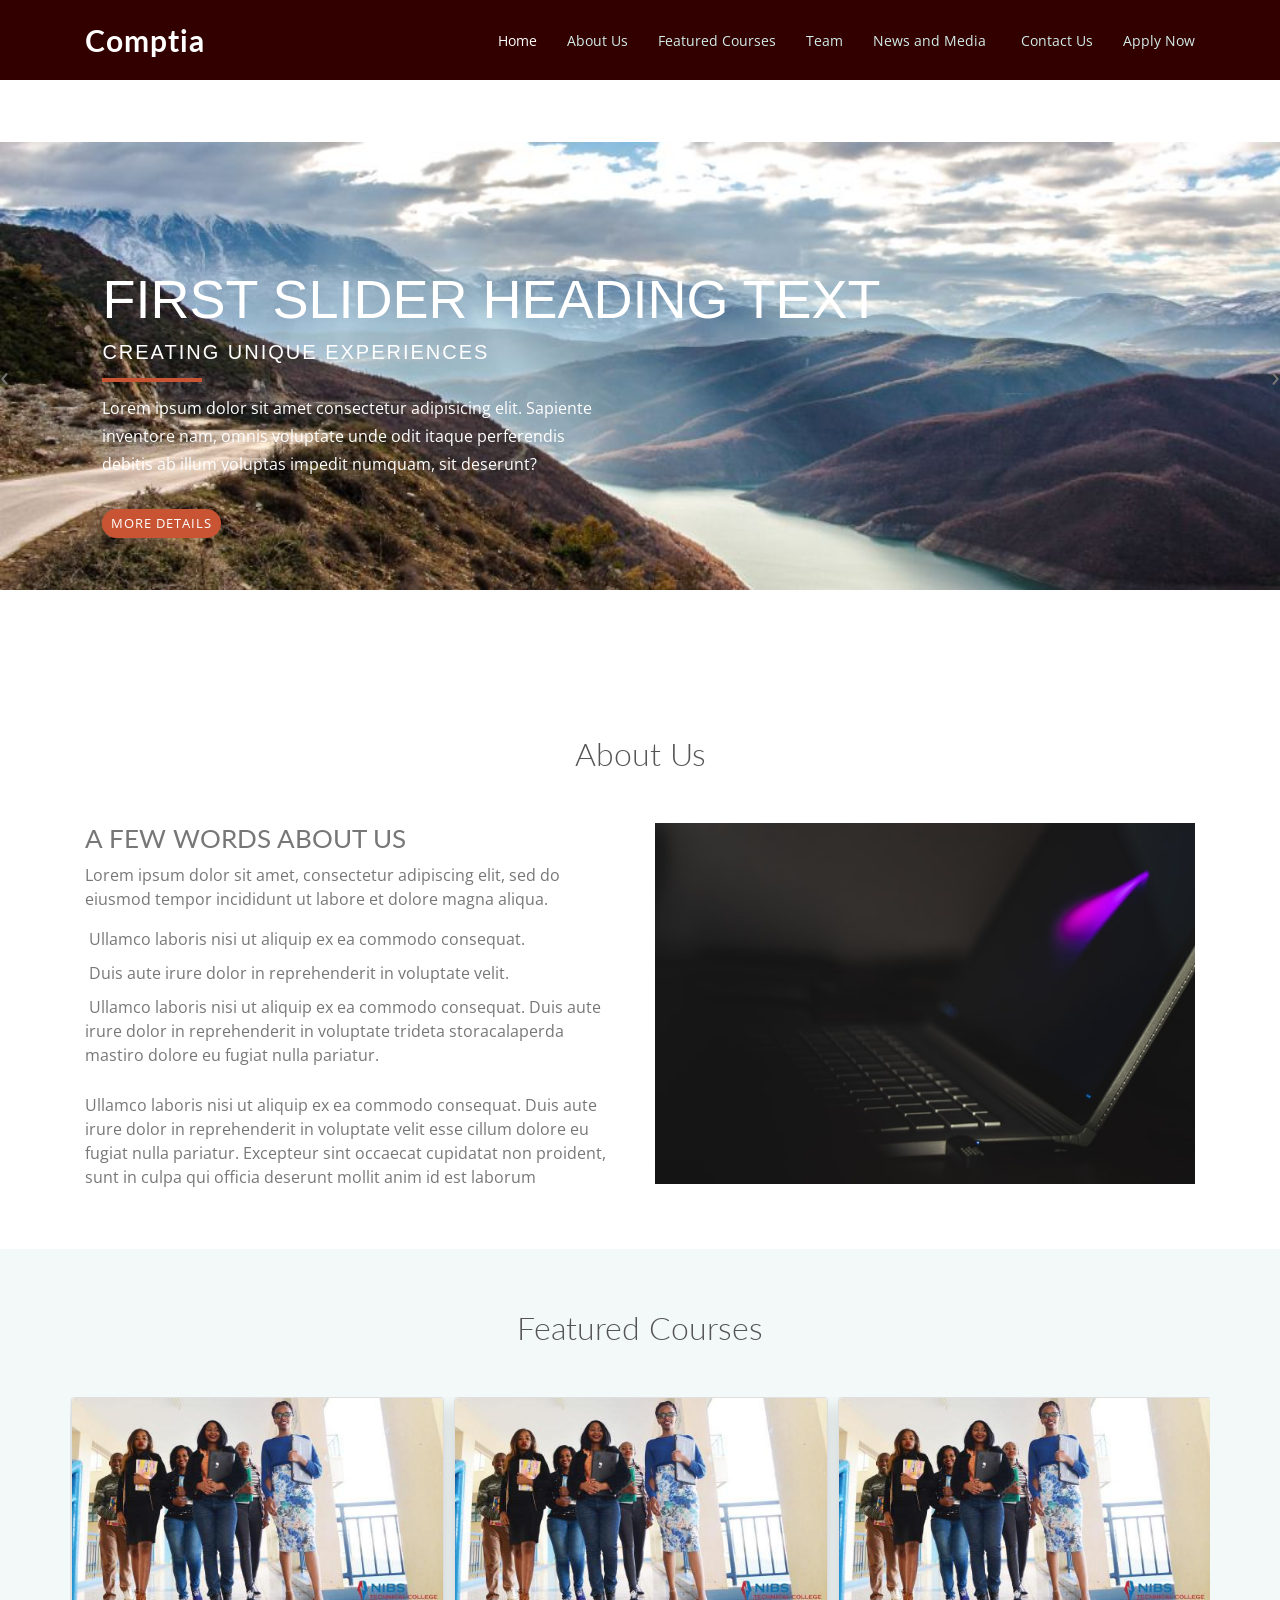
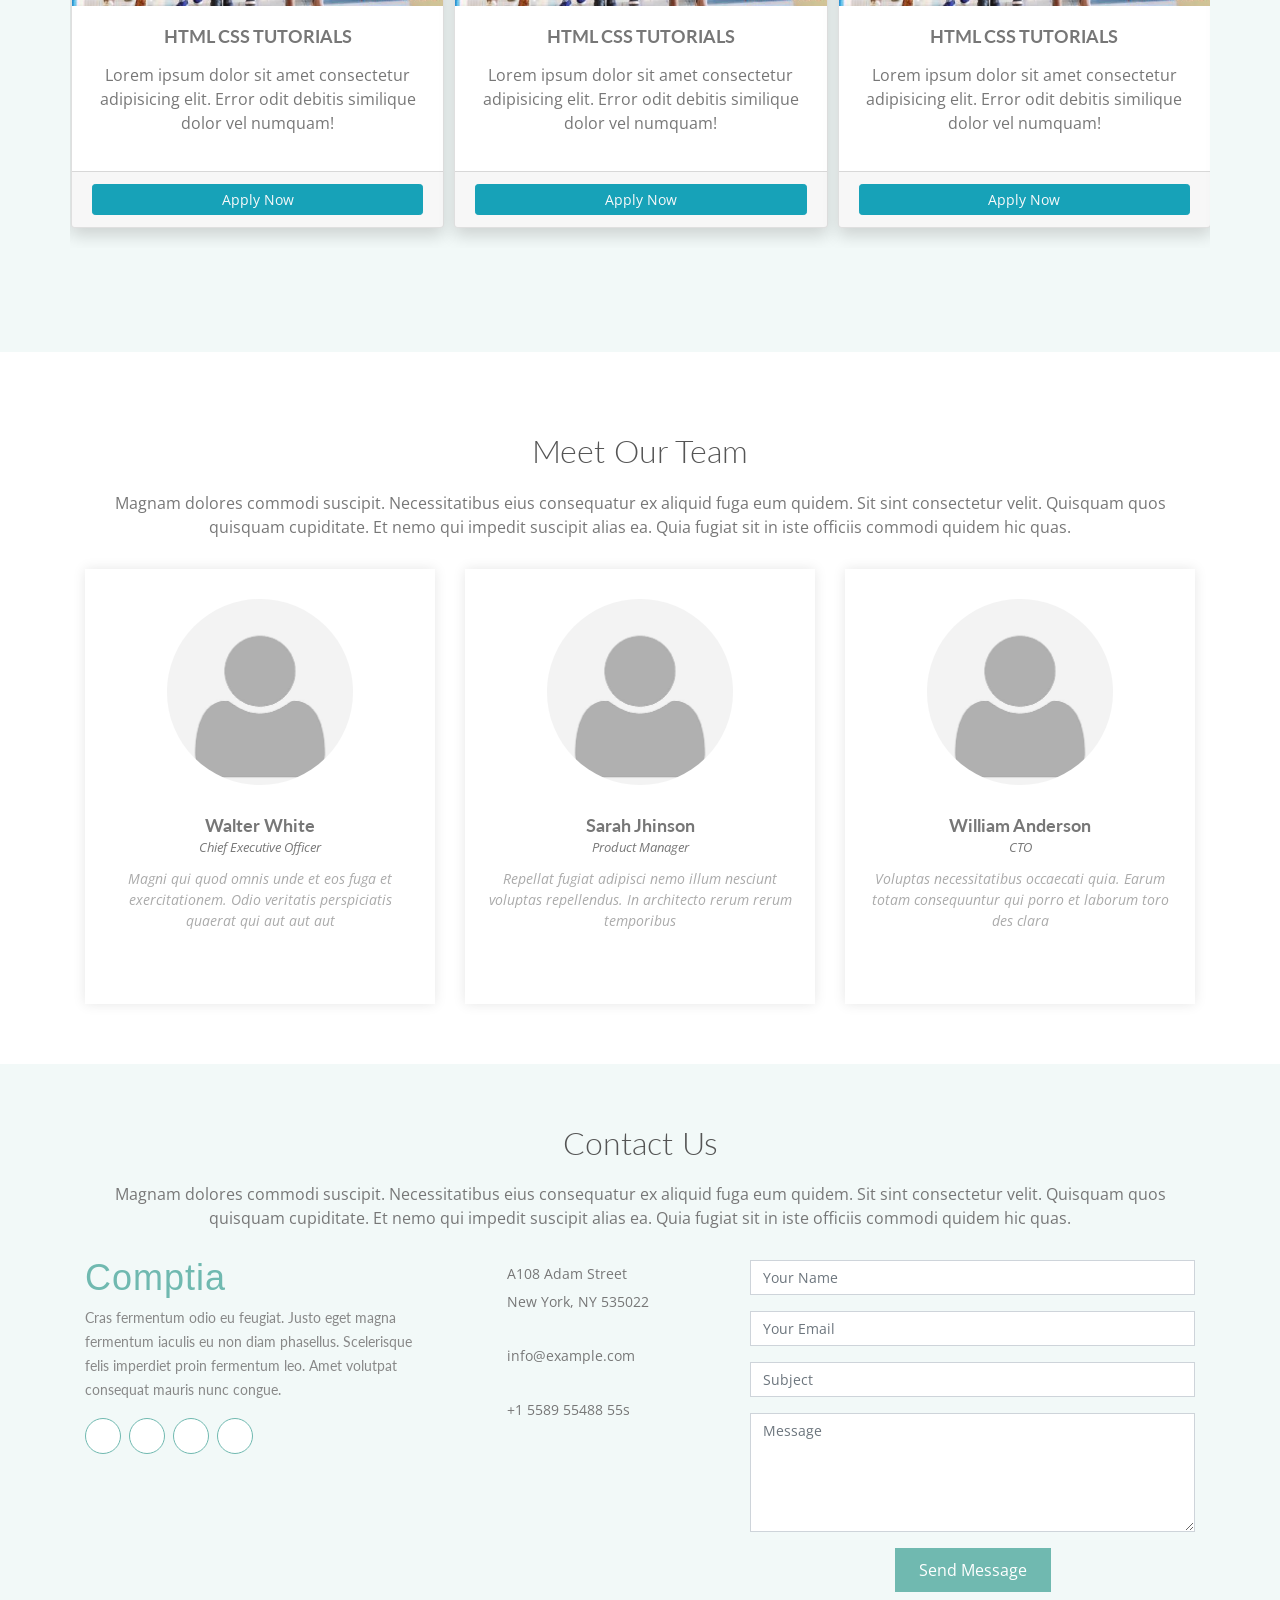
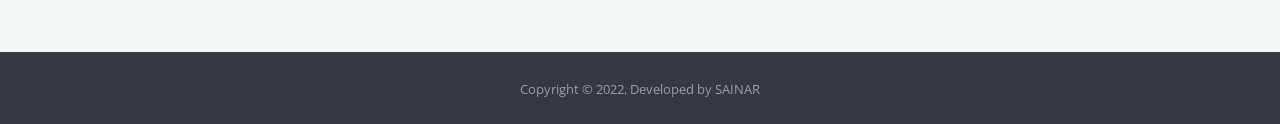
==== commit 01c88f3e: "change of links fro compatibility with online version" ====
--- a/index.html
+++ b/index.html
@@ -6,7 +6,7 @@
         <meta name="viewport" content="width=device-width, initial-scale=1.0">
         <link rel="stylesheet" href="/bsicons/bootstrap-icons.css">
         <link rel="stylesheet" href="/opiconic/font/css/open-iconic-bootstrap.css">
-        <link rel="stylesheet" href="/bootstrap/4/css/bootstrap.min.css">
+        <link rel="stylesheet" href="bs/bootstrap.min.css">
         <!-- Google Fonts -->
         <link href="https://fonts.googleapis.com/css?family=Open+Sans:300,300i,400,400i,600,600i,700,700i|Lato:400,300,700,900" rel="stylesheet">
         <link rel="stylesheet" href="css/owl.carousel.min.css">
@@ -346,10 +346,10 @@
                 <small>Copyright &copy; 2022, Developed by SAINAR</small>
             </div>
         </footer>
-        <script src="/jquery/3/jquery.min.js"></script>
+        <script src="jq/jquery.min.js"></script>
         <script src="js/owl.carousel.min.js"></script>
-        <script src="/popper/2/popper.min.js"></script>
-        <script src="/bootstrap/4/js/bootstrap.min.js"></script>
+        <script src="pop/popper.min.js"></script>
+        <script src="bs/bootstrap.min.js"></script>
         <script src="js/main.js"></script>
         <script>
             $(document).ready(function(){
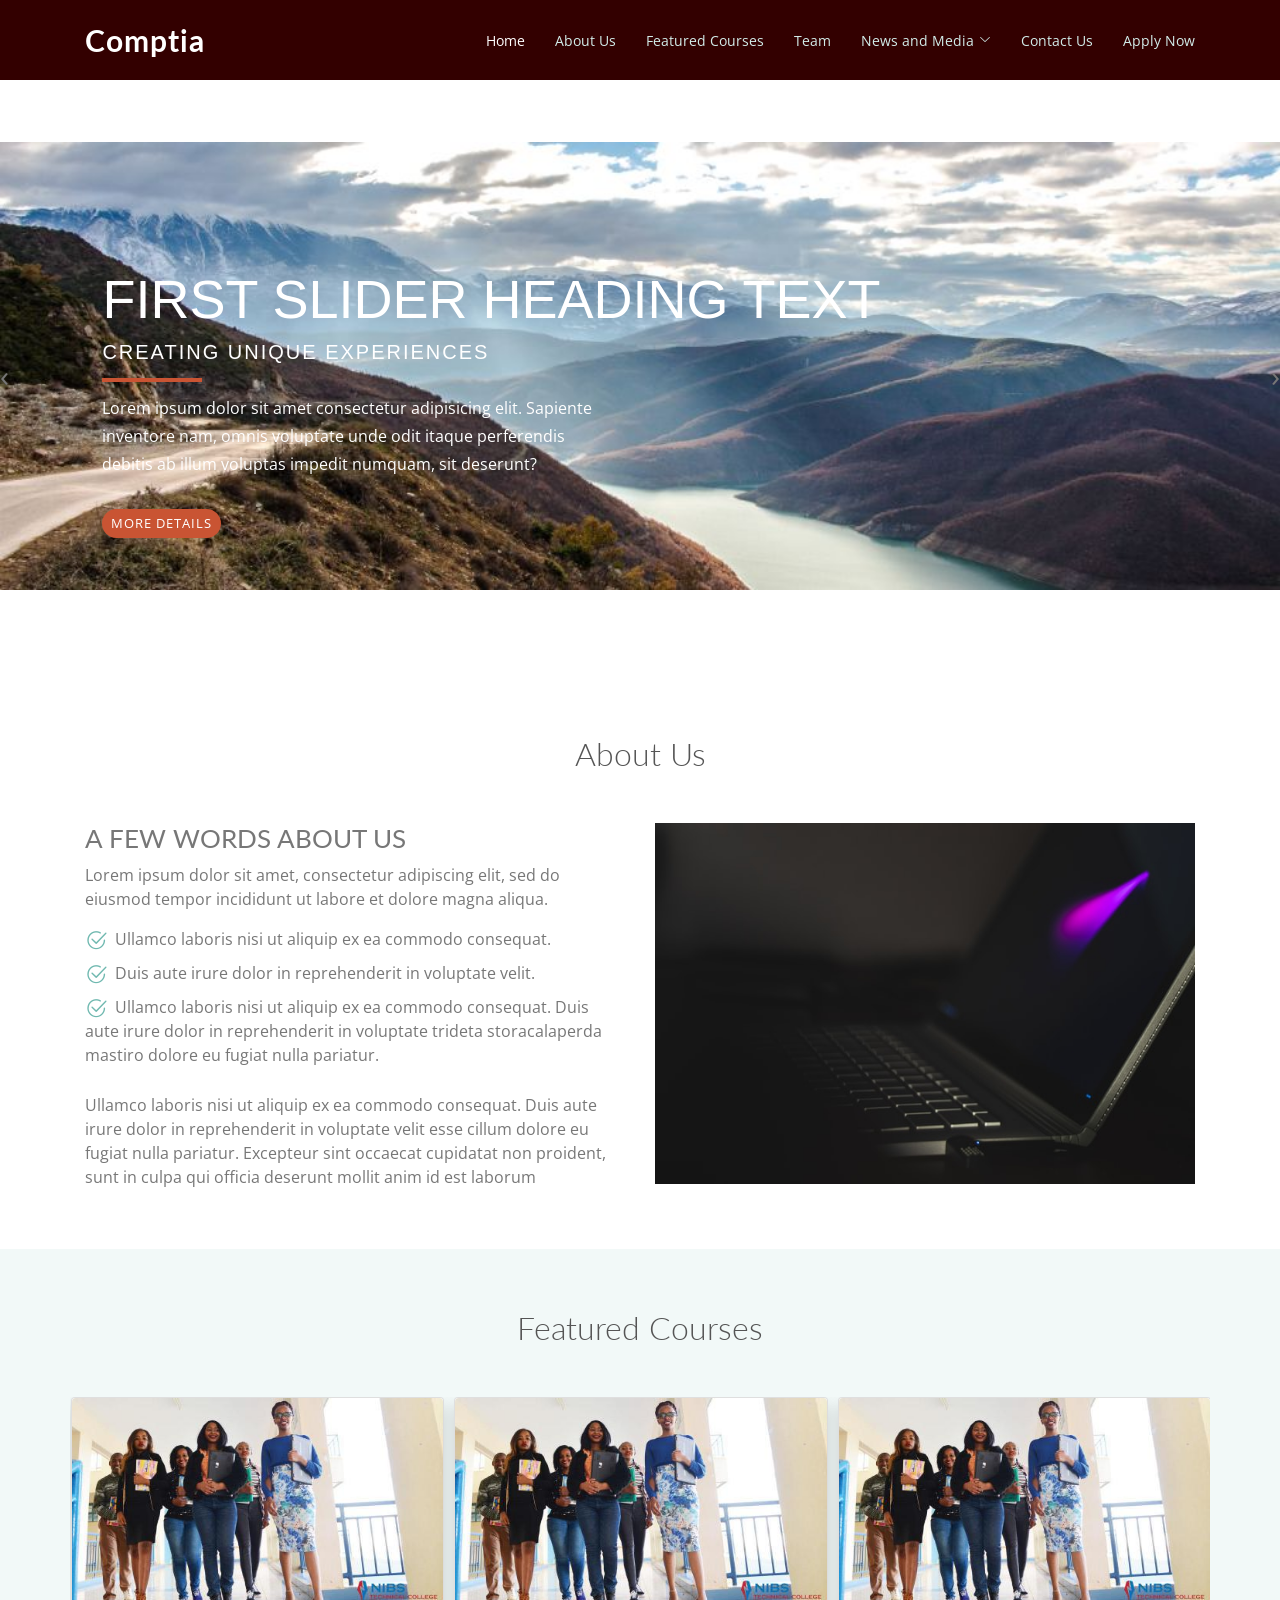
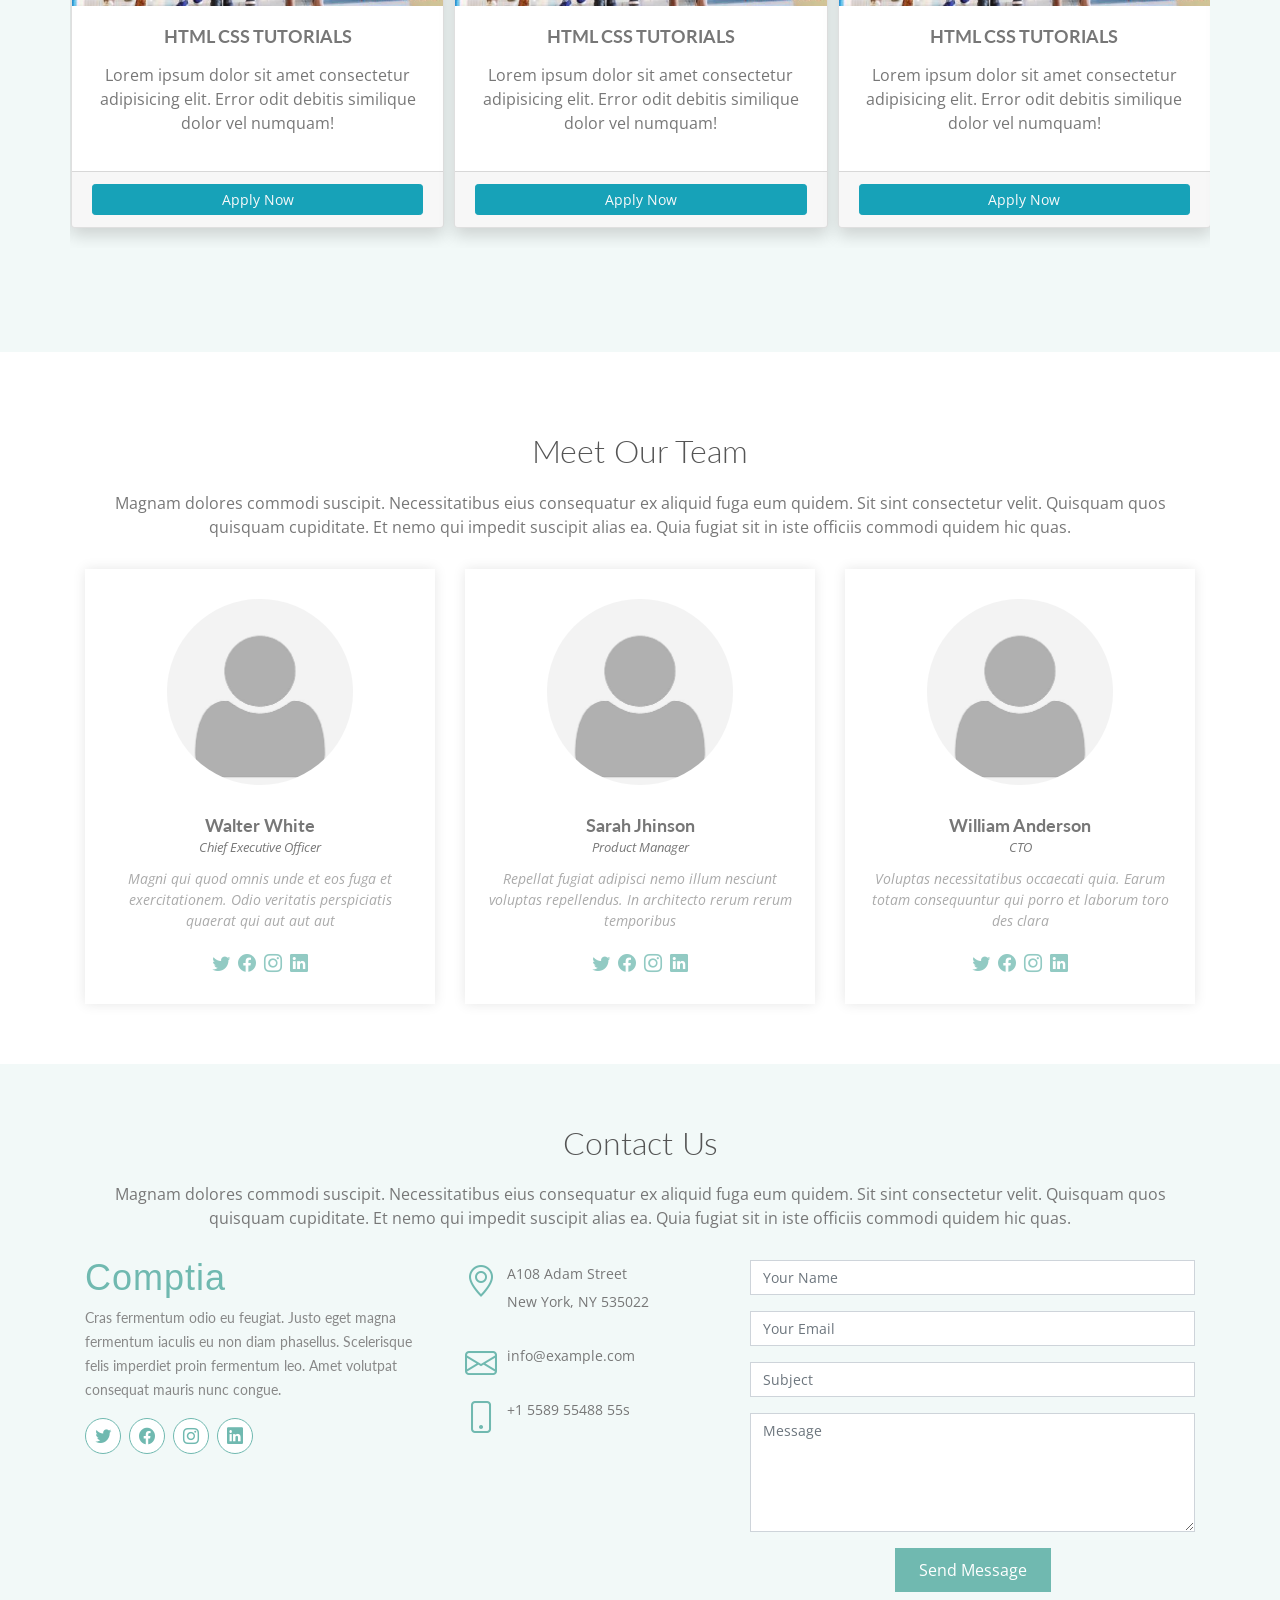
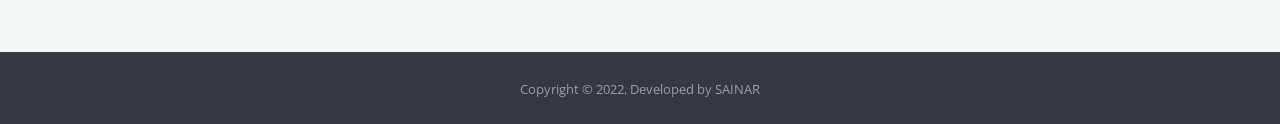
==== commit 5d04105d: "icons" ====
--- a/index.html
+++ b/index.html
@@ -4,7 +4,7 @@
         <meta charset="UTF-8">
         <meta http-equiv="X-UA-Compatible" content="IE=edge">
         <meta name="viewport" content="width=device-width, initial-scale=1.0">
-        <link rel="stylesheet" href="/bsicons/bootstrap-icons.css">
+        <link rel="stylesheet" href="bsicons/bootstrap-icons.css">
         <link rel="stylesheet" href="/opiconic/font/css/open-iconic-bootstrap.css">
         <link rel="stylesheet" href="bs/bootstrap.min.css">
         <!-- Google Fonts -->
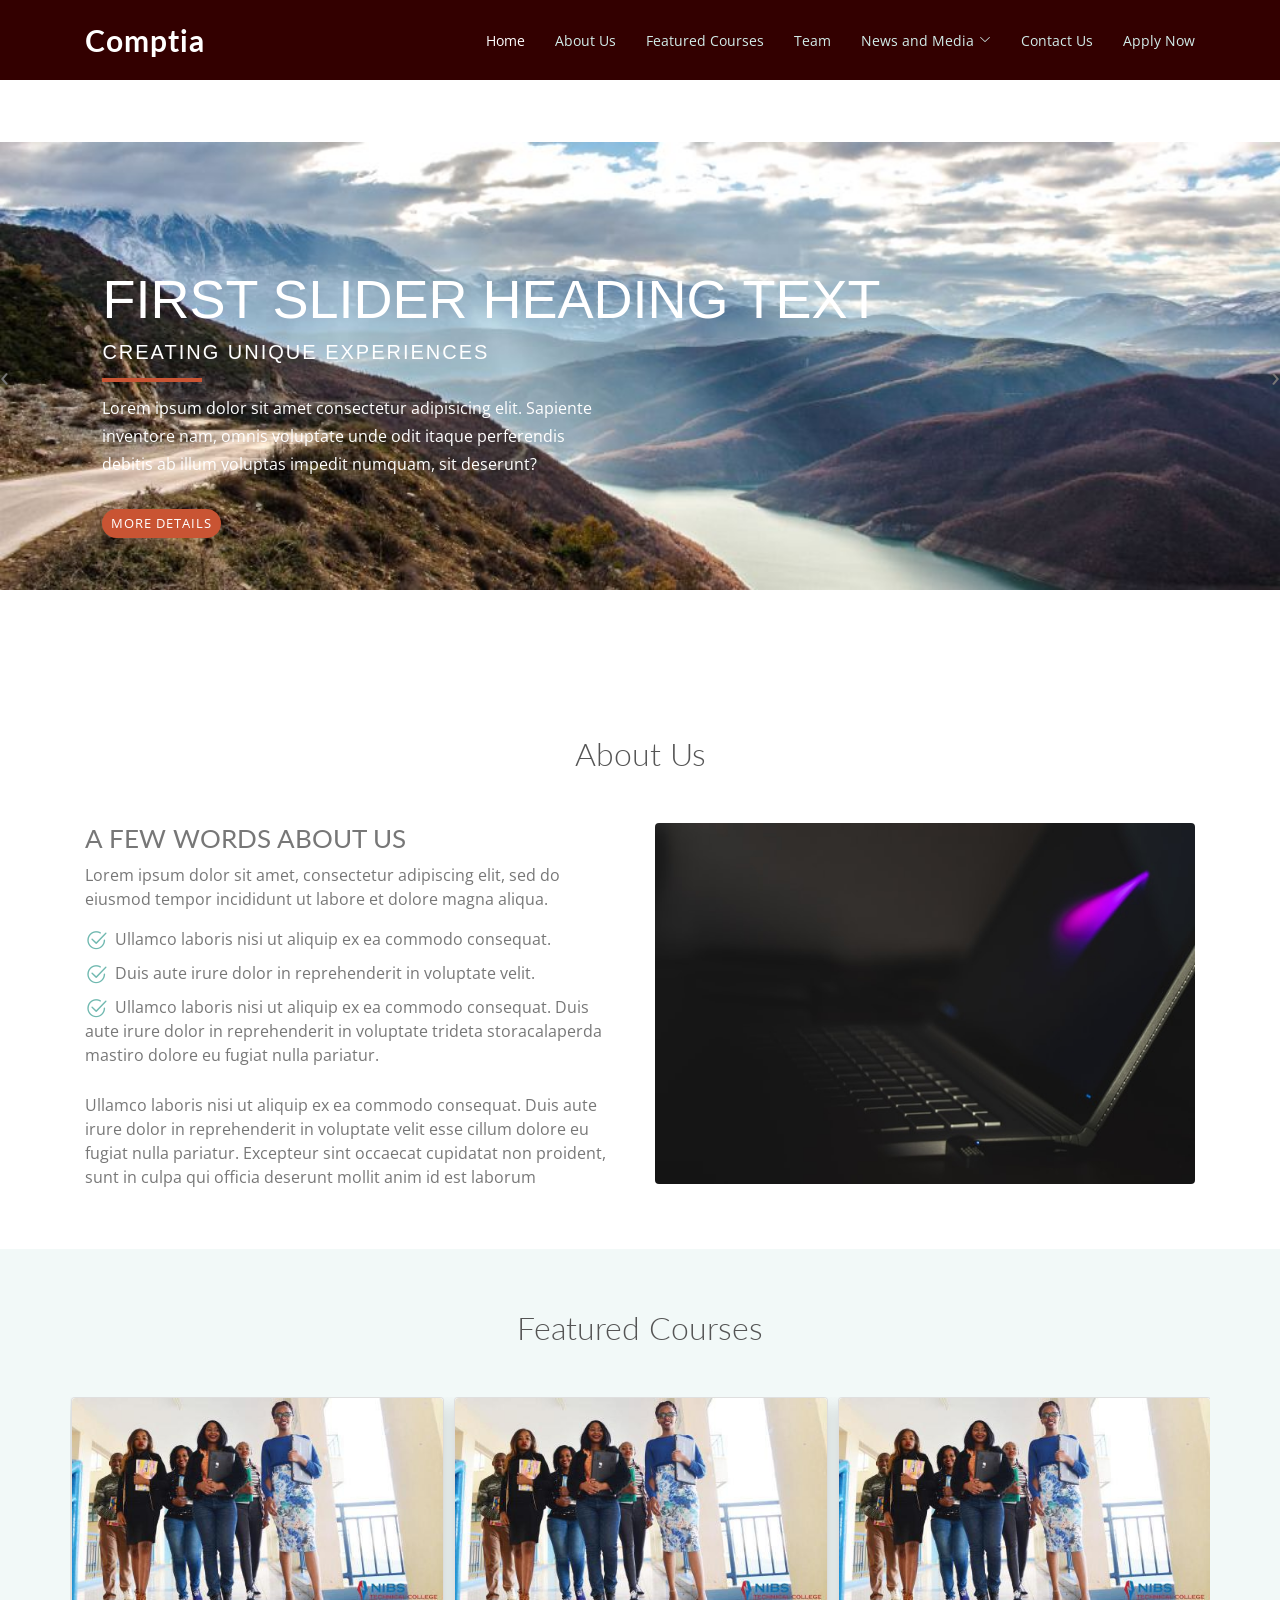
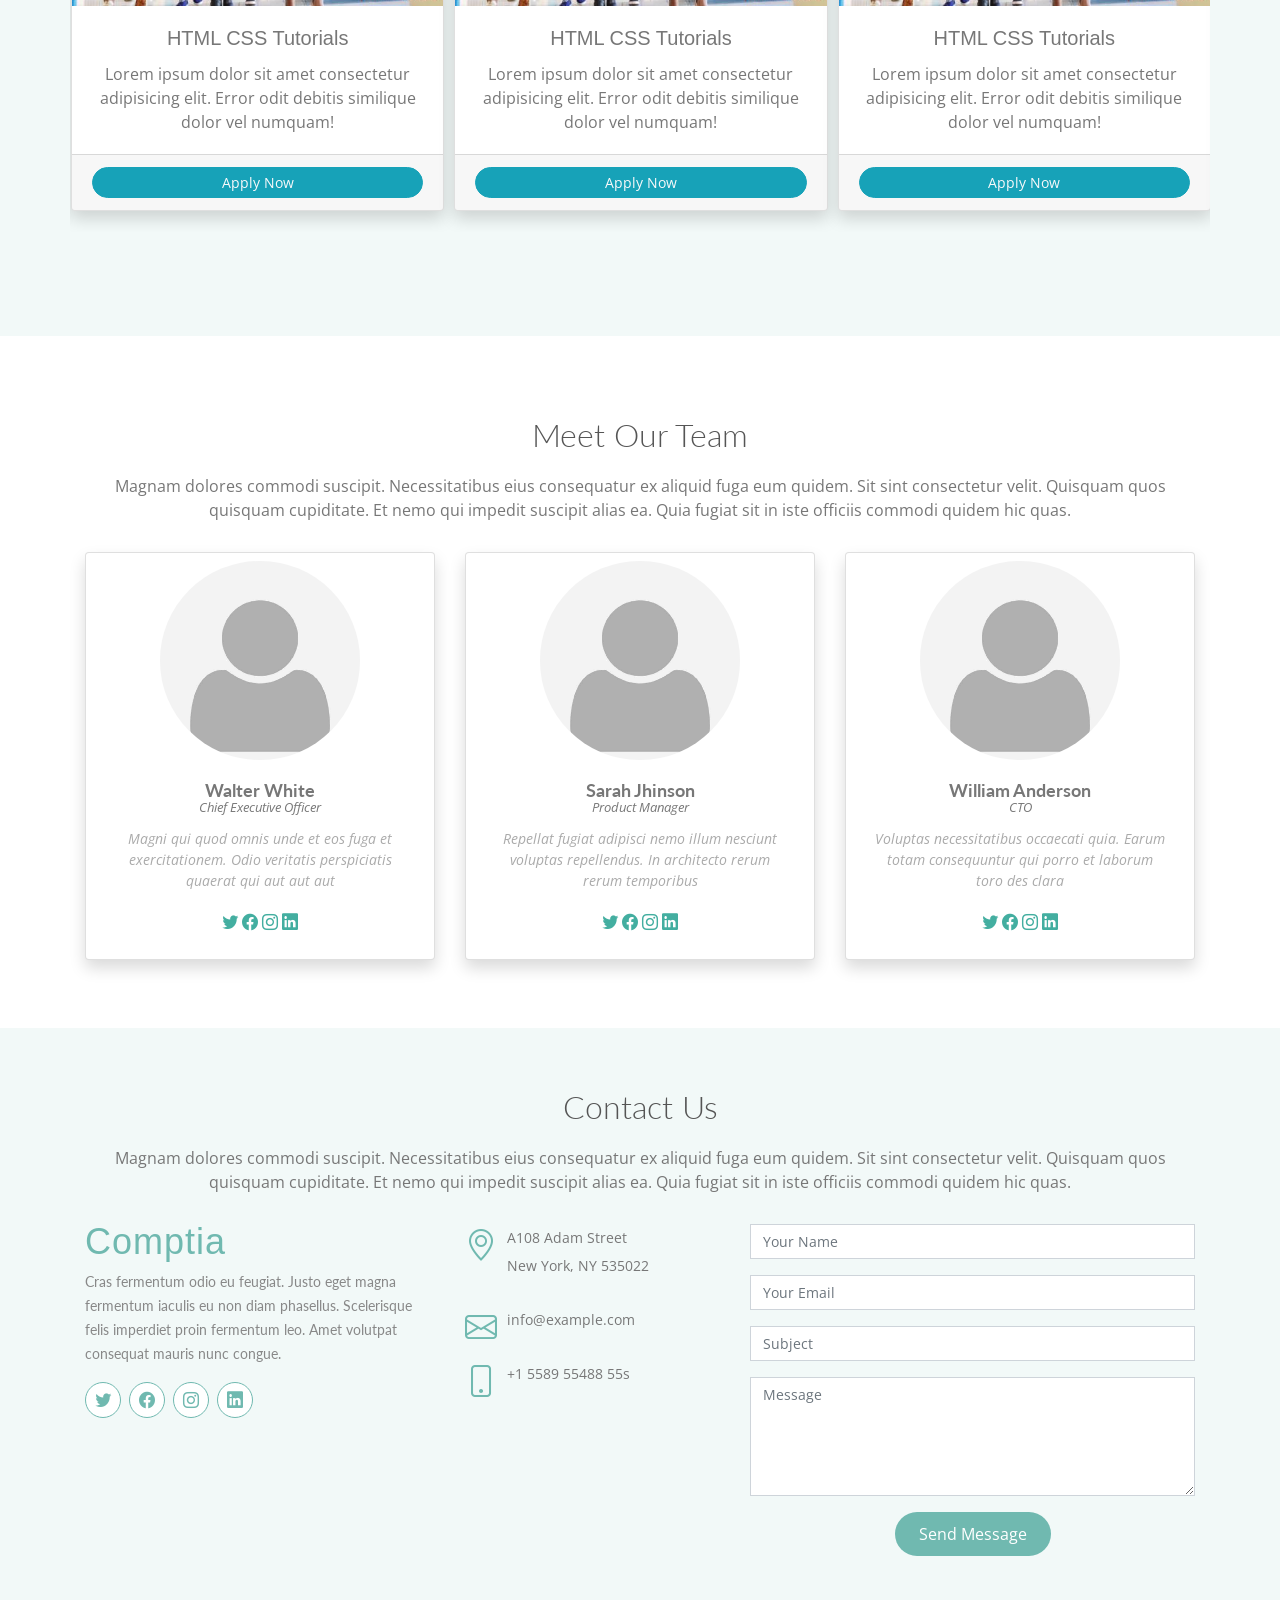
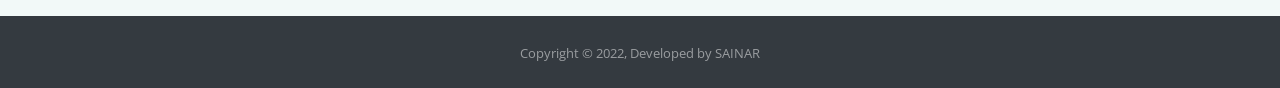
==== commit fe97f159: "Redisign team and contact us sections" ====
--- a/index.html
+++ b/index.html
@@ -71,7 +71,7 @@
             <div class="hero-container">
                 <div class="row-sm owl-header owl-carousel owl-theme">
                     <div class="item">
-                        <img src="images/c4.jpg" alt="">
+                        <img src="images/c4.jpg" class="img-fluid" alt="">
                         <div class="slidercontent">
                             <h2>First Slider Heading Text</h2>
                             <h4>Creating unique experiences</h4>
@@ -80,7 +80,7 @@
                         </div>
                     </div>
                     <div class="item">
-                        <img src="images/c5.jpg" alt="">
+                        <img src="images/c5.jpg" class="img-fluid" alt="">
                         <div class="slidercontent">
                             <h2>Second Slider Heading Text</h2>
                             <h4>Creating unique experiences</h4>
@@ -89,7 +89,7 @@
                         </div>
                     </div>
                     <div class="item">
-                        <img src="images/c6.jpg" alt="">
+                        <img src="images/c6.jpg" class="img-fluid" alt="">
                         <div class="slidercontent">
                             <h2>Third Slider Heading Text</h2>
                             <h4>Creating unique experiences</h4>
@@ -119,9 +119,9 @@
                         <h2>About Us</h2>
                     </div>
     
-                        <div class="row">
+                        <div class="row about-row">
                             <div class="col-lg-6 order-1 order-lg-2 aboutImg">
-                                <img src="images/laptop.jpg" class="img-fluid" alt="">
+                                <img src="images/laptop.jpg" class="img-fluid rounded" alt="">
                             </div>
                             <div class="col-lg-6 pt-4 pt-lg-0 order-2 order-lg-1 aboutTxt">
                                 <h3>A FEW WORDS ABOUT US</h3>
@@ -156,43 +156,43 @@
                     <div class="row slider justify-content-center">
                         <div class="owl-featured owl-carousel owl-theme">
                             <div class="card slider-card icon-box rounded shadow">
-                                <img class="zoom rounded-top" src="images/students.jpg" alt="x">
-                                <div class="card-body justify-content-center align-items-center">
-                                    <h5 class="title">HTML CSS Tutorials</h5>
-                                    <p class="desctiption">Lorem ipsum dolor sit amet consectetur adipisicing elit. Error odit debitis similique dolor vel numquam!</p>
+                                <img class="card-img-top zoom rounded-top" src="images/students.jpg" alt="x">
+                                <div class="card-body text-center">
+                                    <h5 class="card-title">HTML CSS Tutorials</h5>
+                                    <p class="card-text desctiption">Lorem ipsum dolor sit amet consectetur adipisicing elit. Error odit debitis similique dolor vel numquam!</p>
                                 </div>
                                 <div class="card-footer">
-                                    <button class="btn btn-sm btn-info btn-block text-light">Apply Now</button>
+                                    <button class="btn btn-sm rounded-pill btn-info btn-block text-light">Apply Now</button>
                                 </div>
                             </div>
                             <div class="card slider-card icon-box rounded shadow">
-                                <img class="zoom rounded-top" src="images/students.jpg" alt="x">
-                                <div class="card-body justify-content-center align-items-center">
-                                    <h5 class="title">HTML CSS Tutorials</h5>
-                                    <p class="desctiption">Lorem ipsum dolor sit amet consectetur adipisicing elit. Error odit debitis similique dolor vel numquam!</p>
+                                <img class="card-img-top zoom rounded-top" src="images/students.jpg" alt="x">
+                                <div class="card-body text-center">
+                                    <h5 class="card-title">HTML CSS Tutorials</h5>
+                                    <p class="card-text desctiption">Lorem ipsum dolor sit amet consectetur adipisicing elit. Error odit debitis similique dolor vel numquam!</p>
                                 </div>
                                 <div class="card-footer">
-                                    <button class="btn btn-sm btn-info btn-block text-light">Apply Now</button>
+                                    <button class="btn btn-sm rounded-pill btn-info btn-block text-light">Apply Now</button>
                                 </div>
                             </div>
                             <div class="card slider-card icon-box rounded shadow">
-                                <img class="zoom rounded-top" src="images/students.jpg" alt="x">
-                                <div class="card-body justify-content-center align-items-center">
-                                    <h5 class="title">HTML CSS Tutorials</h5>
-                                    <p class="desctiption">Lorem ipsum dolor sit amet consectetur adipisicing elit. Error odit debitis similique dolor vel numquam!</p>
+                                <img class="card-img-top zoom rounded-top" src="images/students.jpg" alt="x">
+                                <div class="card-body text-center">
+                                    <h5 class="card-title">HTML CSS Tutorials</h5>
+                                    <p class="card-text desctiption">Lorem ipsum dolor sit amet consectetur adipisicing elit. Error odit debitis similique dolor vel numquam!</p>
                                 </div>
                                 <div class="card-footer">
-                                    <button class="btn btn-sm btn-info btn-block text-light">Apply Now</button>
+                                    <button class="btn btn-sm rounded-pill btn-info btn-block text-light">Apply Now</button>
                                 </div>
                             </div>
                             <div class="card slider-card icon-box rounded shadow">
-                                <img class="zoom rounded-top" src="images/students.jpg" alt="x">
-                                <div class="card-body justify-content-center align-items-center">
-                                    <h5 class="title">HTML CSS Tutorials</h5>
-                                    <p class="desctiption">Lorem ipsum dolor sit amet consectetur adipisicing elit. Error odit debitis similique dolor vel numquam!</p>
+                                <img class="card-img-top zoom rounded-top" src="images/students.jpg" alt="x">
+                                <div class="card-body text-center">
+                                    <h5 class="card-title">HTML CSS Tutorials</h5>
+                                    <p class="card-text desctiption">Lorem ipsum dolor sit amet consectetur adipisicing elit. Error odit debitis similique dolor vel numquam!</p>
                                 </div>
                                 <div class="card-footer">
-                                    <button class="btn btn-sm btn-info btn-block text-light">Apply Now</button>
+                                    <button class="btn btn-sm rounded-pill btn-info btn-block text-light">Apply Now</button>
                                 </div>
                             </div>
                         </div>
@@ -210,58 +210,63 @@
                         <p>Magnam dolores commodi suscipit. Necessitatibus eius consequatur ex aliquid fuga eum quidem. Sit sint consectetur velit. Quisquam quos quisquam cupiditate. Et nemo qui impedit suscipit alias ea. Quia fugiat sit in iste officiis commodi quidem hic quas.</p>
                     </div>
 
-                    <div class="row gy-4">
-                        <div class="col-lg-4 col-md-6">
-                            <div class="member">
-                                <img src="images/placeholder.jpg" alt="">
-                                <h4>Walter White</h4>
-                                <span>Chief Executive Officer</span>
-                                <p>
-                                    Magni qui quod omnis unde et eos fuga et exercitationem. Odio veritatis perspiciatis quaerat qui aut aut aut
-                                </p>
-                                <div class="social">
-                                    <a href=""><i class="bi bi-twitter"></i></a>
-                                    <a href=""><i class="bi bi-facebook"></i></a>
-                                    <a href=""><i class="bi bi-instagram"></i></a>
-                                    <a href=""><i class="bi bi-linkedin"></i></a>
-                                </div>
-                            </div>
-                        </div>
-
-                        <div class="col-lg-4 col-md-6">
-                            <div class="member">
-                            <img src="images/placeholder.jpg" alt="">
-                            <h4>Sarah Jhinson</h4>
-                            <span>Product Manager</span>
-                            <p>
-                                Repellat fugiat adipisci nemo illum nesciunt voluptas repellendus. In architecto rerum rerum temporibus
-                            </p>
-                            <div class="social">
-                                <a href=""><i class="bi bi-twitter"></i></a>
-                                <a href=""><i class="bi bi-facebook"></i></a>
-                                <a href=""><i class="bi bi-instagram"></i></a>
-                                <a href=""><i class="bi bi-linkedin"></i></a>
-                            </div>
-                            </div>
-                        </div>
-
-                        <div class="col-lg-4 col-md-6">
-                            <div class="member">
-                                <img src="images/placeholder.jpg" alt="">
-                                <h4>William Anderson</h4>
-                                <span>CTO</span>
-                                <p>
-                                    Voluptas necessitatibus occaecati quia. Earum totam consequuntur qui porro et laborum toro des clara
-                                </p>
-                                <div class="social">
-                                    <a href=""><i class="bi bi-twitter"></i></a>
-                                    <a href=""><i class="bi bi-facebook"></i></a>
-                                    <a href=""><i class="bi bi-instagram"></i></a>
-                                    <a href=""><i class="bi bi-linkedin"></i></a>
-                                </div>
-                            </div>
-                        </div>
-
+                    <div class="row justify-content-center">
+                        <div class="col-sm-4 col-md-4">
+                            <div class="card member p-2 w-auto shadow">
+                                <img class="card-img-top rounded-circle img-fluid mx-auto d-block" src="images/placeholder.jpg" alt="">
+                                <div class="card-body text-center">
+                                    <h4 class="card-title">Walter White</h4>
+                                    <span class="card-subtitle">Chief Executive Officer</span>
+                                    <p class="card-text">
+                                        Magni qui quod omnis unde et eos fuga et exercitationem. Odio veritatis perspiciatis quaerat qui aut aut aut
+                                    </p>
+                                    <div class="social mt-3">
+                                        <a href=""><i class="bi bi-twitter"></i></a>
+                                        <a href=""><i class="bi bi-facebook"></i></a>
+                                        <a href=""><i class="bi bi-instagram"></i></a>
+                                        <a href=""><i class="bi bi-linkedin"></i></a>
+                                    </div>
+                                </div>
+                            </div>
+                        </div>
+                        
+                        <div class="col-sm-4 col-md-4">
+                            <div class="card member p-2 w-auto shadow">
+                                <img class="card-img-top rounded-circle img-fluid mx-auto d-block" src="images/placeholder.jpg" alt="">
+                                <div class="card-body text-center">
+                                    <h4 class="card-title">Sarah Jhinson</h4>
+                                    <span class="card-subtitle">Product Manager</span>
+                                    <p class="card-text">
+                                        Repellat fugiat adipisci nemo illum nesciunt voluptas repellendus. In architecto rerum rerum temporibus
+                                    </p>
+                                    <div class="social mt-3">
+                                        <a href=""><i class="bi bi-twitter"></i></a>
+                                        <a href=""><i class="bi bi-facebook"></i></a>
+                                        <a href=""><i class="bi bi-instagram"></i></a>
+                                        <a href=""><i class="bi bi-linkedin"></i></a>
+                                    </div>
+                                </div>
+                            </div>
+                        </div>
+
+                        <div class="col-sm-4 col-md-4">
+                            <div class="card member p-2 w-auto shadow">
+                                <img class="card-img-top rounded-circle img-fluid mx-auto d-block" src="images/placeholder.jpg" alt="">
+                                <div class="card-body text-center">
+                                    <h4 class="card-title">William Anderson</h4>
+                                    <span class="card-subtitle">CTO</span>
+                                    <p class="card-text">
+                                        Voluptas necessitatibus occaecati quia. Earum totam consequuntur qui porro et laborum toro des clara
+                                    </p>
+                                    <div class="social mt-3">
+                                        <a href=""><i class="bi bi-twitter"></i></a>
+                                        <a href=""><i class="bi bi-facebook"></i></a>
+                                        <a href=""><i class="bi bi-instagram"></i></a>
+                                        <a href=""><i class="bi bi-linkedin"></i></a>
+                                    </div>
+                                </div>
+                            </div>
+                        </div>
                     </div>
 
                 </div>
@@ -272,67 +277,66 @@
                 <div class="container">
 
                     <div class="section-title">
-                    <h2>Contact Us</h2>
-                    <p>Magnam dolores commodi suscipit. Necessitatibus eius consequatur ex aliquid fuga eum quidem. Sit sint consectetur velit. Quisquam quos quisquam cupiditate. Et nemo qui impedit suscipit alias ea. Quia fugiat sit in iste officiis commodi quidem hic quas.</p>
-                    </div>
-
-                    <div class="row">
-
-                    <div class="col-lg-4 col-md-6">
-                        <div class="contact-about">
-                        <h3>Comptia</h3>
-                        <p>Cras fermentum odio eu feugiat. Justo eget magna fermentum iaculis eu non diam phasellus. Scelerisque felis imperdiet proin fermentum leo. Amet volutpat consequat mauris nunc congue.</p>
-                        <div class="social-links">
-                            <a href="#" class="twitter"><i class="bi bi-twitter"></i></a>
-                            <a href="#" class="facebook"><i class="bi bi-facebook"></i></a>
-                            <a href="#" class="instagram"><i class="bi bi-instagram"></i></a>
-                            <a href="#" class="linkedin"><i class="bi bi-linkedin"></i></a>
-                        </div>
-                        </div>
-                    </div>
-
-                    <div class="col-lg-3 col-md-6">
-                        <div class="info">
-                        <div>
-                            <i class="bi bi-geo-alt"></i>
-                            <p>A108 Adam Street<br>New York, NY 535022</p>
-                        </div>
-
-                        <div>
-                            <i class="bi bi-envelope"></i>
-                            <p>info@example.com</p>
-                        </div>
-
-                        <div>
-                            <i class="bi bi-phone"></i>
-                            <p>+1 5589 55488 55s</p>
-                        </div>
-
-                        </div>
-                    </div>
-
-                    <div class="col-lg-5 col-md-12">
-                        <form action="forms/contact.php" method="post" role="form" class="php-email-form">
-                        <div class="form-group">
-                            <input type="text" name="name" class="form-control" id="name" placeholder="Your Name" required>
-                        </div>
-                        <div class="form-group mt-3">
-                            <input type="email" class="form-control" name="email" id="email" placeholder="Your Email" required>
-                        </div>
-                        <div class="form-group mt-3">
-                            <input type="text" class="form-control" name="subject" id="subject" placeholder="Subject" required>
-                        </div>
-                        <div class="form-group mt-3">
-                            <textarea class="form-control" name="message" rows="5" placeholder="Message" required></textarea>
-                        </div>
-                        <div class="my-3">
-                            <div class="loading">Loading</div>
-                            <div class="error-message"></div>
-                            <div class="sent-message">Your message has been sent. Thank you!</div>
-                        </div>
-                        <div class="text-center"><button type="submit">Send Message</button></div>
-                        </form>
-                    </div>
+                        <h2>Contact Us</h2>
+                        <p>Magnam dolores commodi suscipit. Necessitatibus eius consequatur ex aliquid fuga eum quidem. Sit sint consectetur velit. Quisquam quos quisquam cupiditate. Et nemo qui impedit suscipit alias ea. Quia fugiat sit in iste officiis commodi quidem hic quas.</p>
+                    </div>
+
+                    <div class="row justify-content-center">
+
+                        <div class="col-sm-4 col-md-4">
+                            <div class="contact-about">
+                                <h3>Comptia</h3>
+                                <p>Cras fermentum odio eu feugiat. Justo eget magna fermentum iaculis eu non diam phasellus. Scelerisque felis imperdiet proin fermentum leo. Amet volutpat consequat mauris nunc congue.</p>
+                                <div class="social-links">
+                                    <a href="#" class="twitter"><i class="bi bi-twitter"></i></a>
+                                    <a href="#" class="facebook"><i class="bi bi-facebook"></i></a>
+                                    <a href="#" class="instagram"><i class="bi bi-instagram"></i></a>
+                                    <a href="#" class="linkedin"><i class="bi bi-linkedin"></i></a>
+                                </div>
+                            </div>
+                        </div>
+
+                        <div class="col-sm-3 col-sm-3">
+                            <div class="info">
+                                <div>
+                                    <i class="bi bi-geo-alt"></i>
+                                    <p>A108 Adam Street<br>New York, NY 535022</p>
+                                </div>
+
+                                <div>
+                                    <i class="bi bi-envelope"></i>
+                                    <p>info@example.com</p>
+                                </div>
+
+                                <div>
+                                    <i class="bi bi-phone"></i>
+                                    <p>+1 5589 55488 55s</p>
+                                </div>
+                            </div>
+                        </div>
+
+                        <div class="col-sm-5 col-sm-5">
+                            <form action="forms/contact.php" method="post" role="form" class="php-email-form">
+                                <div class="form-group">
+                                    <input type="text" name="name" class="form-control" id="name" placeholder="Your Name" required>
+                                </div>
+                                <div class="form-group mt-3">
+                                    <input type="email" class="form-control" name="email" id="email" placeholder="Your Email" required>
+                                </div>
+                                <div class="form-group mt-3">
+                                    <input type="text" class="form-control" name="subject" id="subject" placeholder="Subject" required>
+                                </div>
+                                <div class="form-group mt-3">
+                                    <textarea class="form-control" name="message" rows="5" placeholder="Message" required></textarea>
+                                </div>
+                                <div class="my-3">
+                                    <div class="loading">Loading</div>
+                                    <div class="error-message"></div>
+                                    <div class="sent-message">Your message has been sent. Thank you!</div>
+                                </div>
+                                <div class="text-center"><button class="btn btn-info rounded-pill" type="submit">Send Message</button></div>
+                            </form>
+                        </div>
 
                     </div>
 
--- a/css/style.css
+++ b/css/style.css
@@ -539,16 +539,8 @@
 /*--------------------------------------------------------------
 # Our Team
 --------------------------------------------------------------*/
-.team .member {
-  text-align: center;
-  box-shadow: 0px 0px 12px 0px rgba(0, 0, 0, 0.1);
-  padding: 30px 20px;
-  background: #fff;
-}
-.team .member img {
+.team .member img{
   max-width: 60%;
-  border-radius: 50%;
-  margin: 0 0 30px 0;
 }
 .team .member h4 {
   font-weight: 700;
@@ -566,6 +558,17 @@
   font-style: italic;
   color: #aaaaaa;
 }
+/* .team .member { */
+  /* text-align: center; */
+  /* box-shadow: 0px 0px 12px 0px rgba(0, 0, 0, 0.1); */
+  /* padding: 30px 20px; */
+  /* background: #fff; */
+/* } */
+/* .team .member img {
+  max-width: 60%;
+  border-radius: 50%;
+  margin: 0 0 30px 0;
+}
 .team .member .social {
   margin-top: 15px;
 }
@@ -579,7 +582,7 @@
 .team .member .social i {
   font-size: 18px;
   margin: 0 2px;
-}
+} */
  /*--------------------------------------------------------------
 # Contact Us
 --------------------------------------------------------------*/
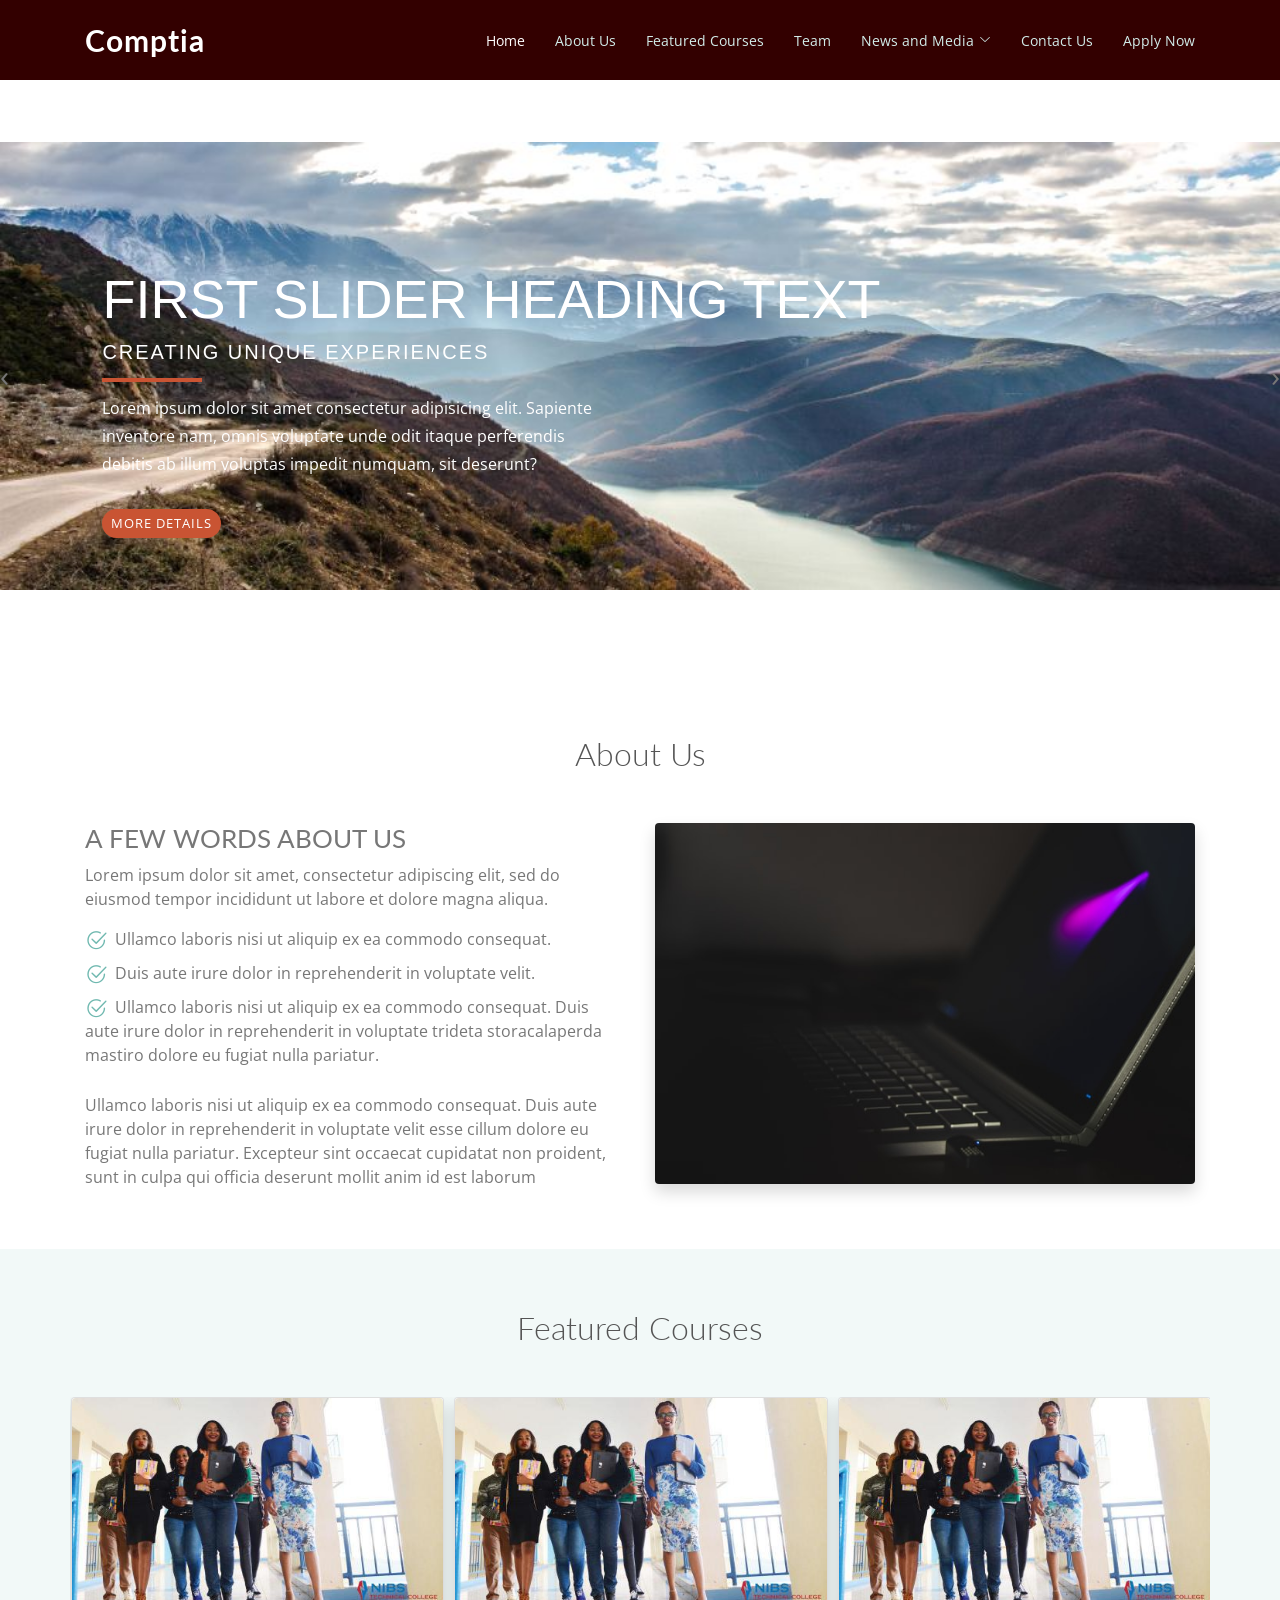
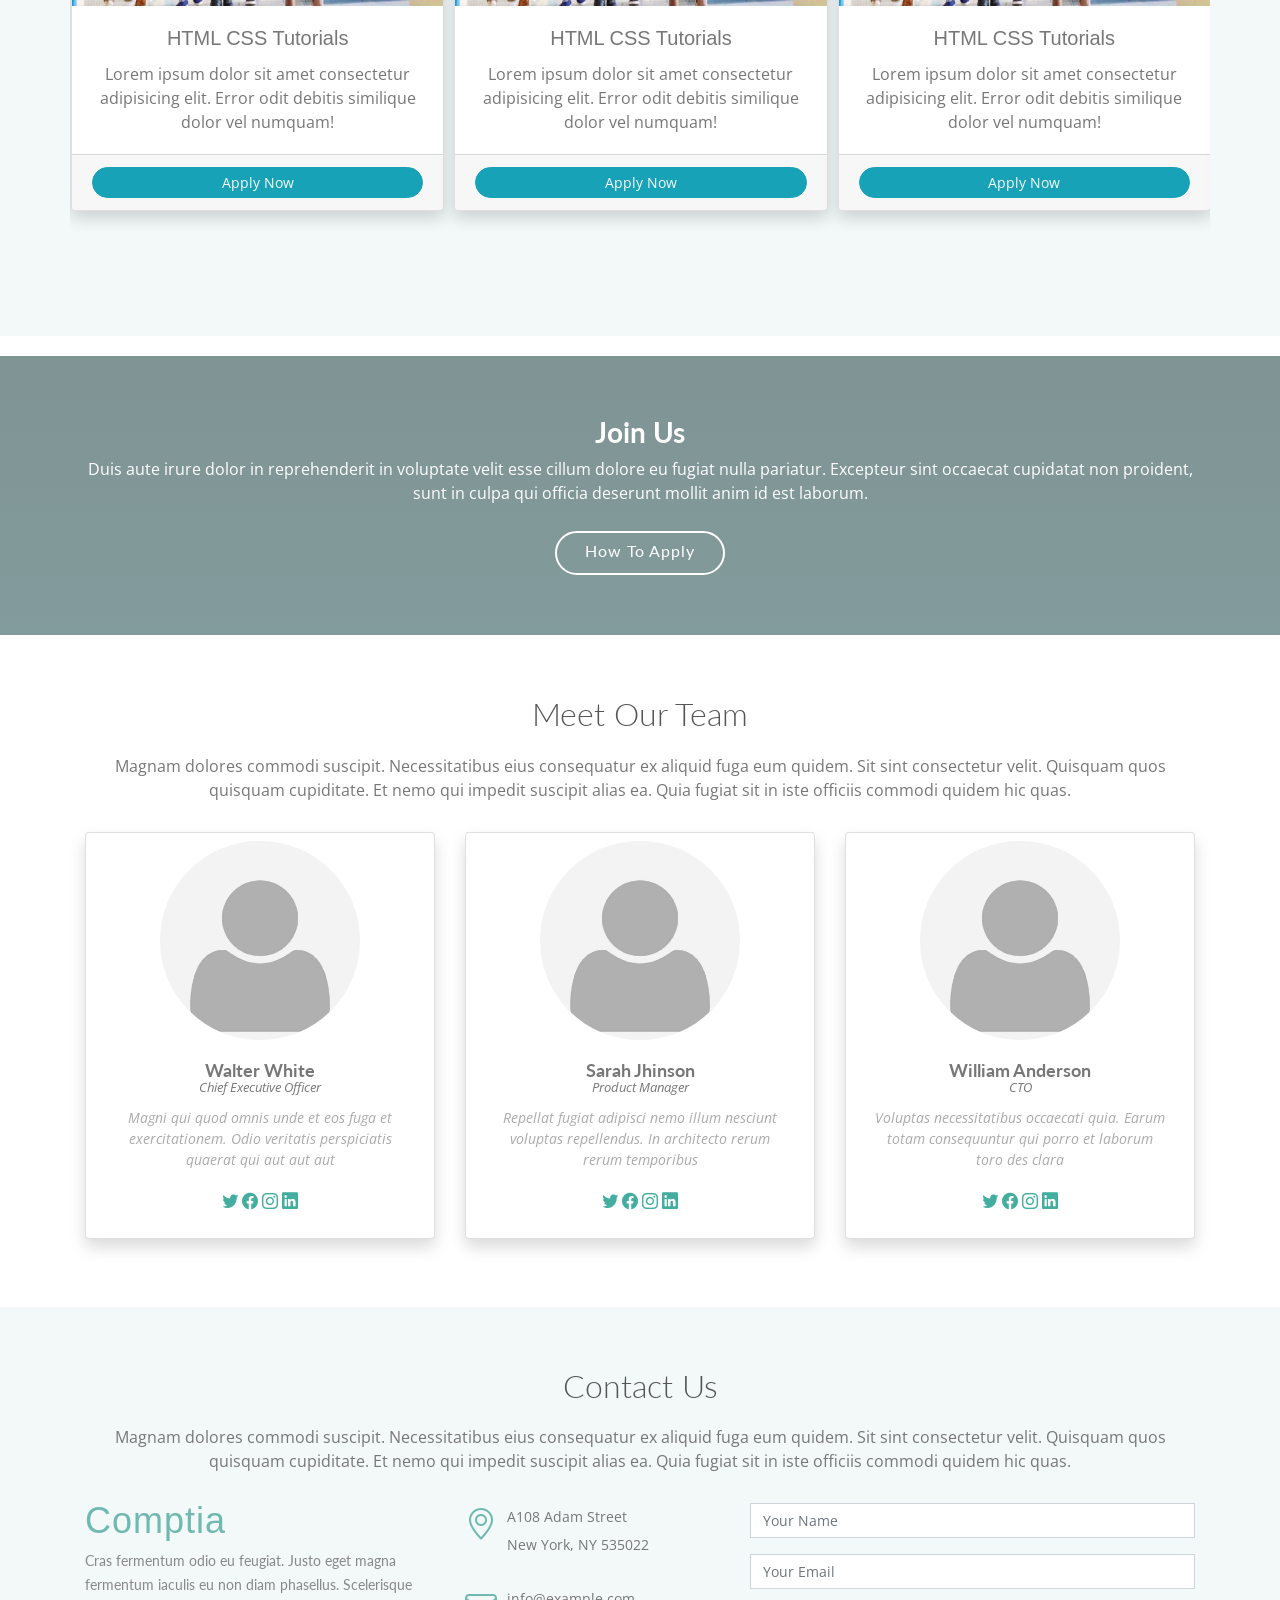
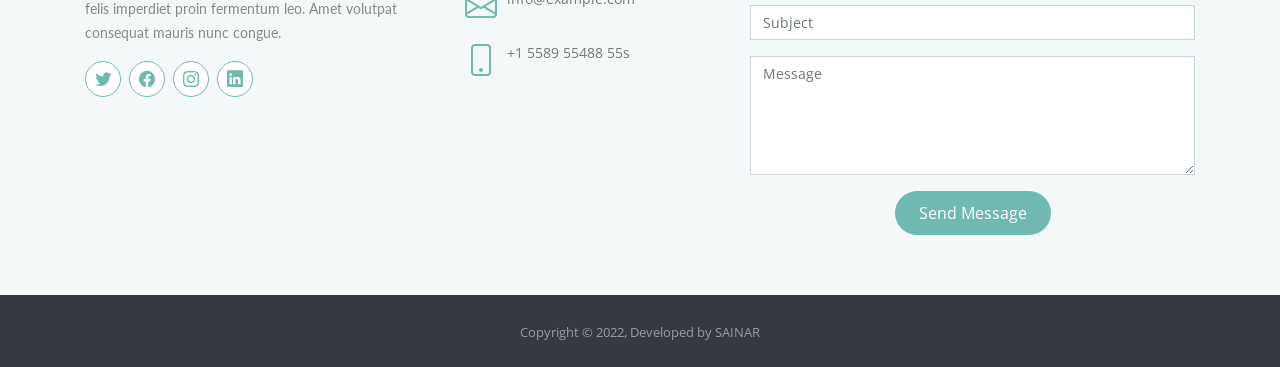
==== commit a5db055b: "Call to action" ====
--- a/index.html
+++ b/index.html
@@ -121,7 +121,7 @@
     
                         <div class="row about-row">
                             <div class="col-lg-6 order-1 order-lg-2 aboutImg">
-                                <img src="images/laptop.jpg" class="img-fluid rounded" alt="">
+                                <img src="images/laptop.jpg" class="img-fluid rounded shadow" alt="">
                             </div>
                             <div class="col-lg-6 pt-4 pt-lg-0 order-2 order-lg-1 aboutTxt">
                                 <h3>A FEW WORDS ABOUT US</h3>
@@ -201,6 +201,21 @@
                 </div>
             </section><!-- End Featured Courses Section -->
 
+            <!-- ======= Call To Action Section ======= -->
+            <section class="call-to-action">
+                <div class="container">
+
+                    <div class="text-center">
+                        <h3>Join Us</h3>
+                        <p> Duis aute irure dolor in reprehenderit in voluptate velit esse cillum dolore eu fugiat nulla pariatur. Excepteur sint occaecat cupidatat non proident, sunt in culpa qui officia deserunt mollit anim id est laborum.</p>
+                        <a class="cta-btn" href="#">How To Apply</a>
+                    </div>
+
+                </div>
+            </section><!-- End Call To Action Section -->
+  
+  
+
             <!-- ======= Our Team Section ======= -->
             <section id="team" class="team">
                 <div class="container">
@@ -327,7 +342,7 @@
                                     <input type="text" class="form-control" name="subject" id="subject" placeholder="Subject" required>
                                 </div>
                                 <div class="form-group mt-3">
-                                    <textarea class="form-control" name="message" rows="5" placeholder="Message" required></textarea>
+                                    <textarea class="form-control" name="message" rows="5" placeholder="Message" rows="3" required></textarea>
                                 </div>
                                 <div class="my-3">
                                     <div class="loading">Loading</div>
--- a/css/style.css
+++ b/css/style.css
@@ -128,7 +128,7 @@
 # Header
 --------------------------------------------------------------*/
 #header {
-  height: 80px !important;
+  height: 80px;
   transition: all 0.5s;
   z-index: 997;
   transition: all 0.5s;
@@ -138,7 +138,7 @@
 #header .header-scrolled {
   background: #660000;
   /* background: #1d443f; */
-  height: 60px !important;
+  height: 60px;
 }
 #header .logo h1 {
   font-size: 30px;
@@ -467,10 +467,13 @@
   }
 }
 @media (max-width: 768px) {
-  #hero h1 {
+  #hero h2 {
     font-size: 28px;
-    line-height: 36px;
-  }
+    /* line-height: 36px; */
+    /* font-size: 45px; */
+    /* font-weight: 700; */
+    text-transform: uppercase;
+    }
   #hero h2 {
     font-size: 18px;
     line-height: 24px;
@@ -536,6 +539,43 @@
   color: #70b9b0;
 }
  */
+
+/*--------------------------------------------------------------
+# Call To Action
+--------------------------------------------------------------*/
+.call-to-action {
+  background: linear-gradient(rgba(1, 41, 42, 0.5), rgba(7, 56, 57, 0.5)), url("../images/c3.jpg") fixed center center;
+  background-size: cover;
+  padding: 60px 0;
+}
+.call-to-action h3 {
+  color: #fff;
+  font-size: 28px;
+  font-weight: 700;
+}
+.call-to-action p {
+  color: #fff;
+}
+.call-to-action .cta-btn {
+  font-family: "Lato", sans-serif;
+  font-weight: 400;
+  font-size: 16px;
+  letter-spacing: 1px;
+  display: inline-block;
+  padding: 6px 28px 10px 28px;
+  border-radius: 25px;
+  transition: 0.5s;
+  margin-top: 10px;
+  border: 2px solid #fff;
+  color: #fff;
+}
+.call-to-action .cta-btn:hover {
+  background: #70b9b0;
+  border: 2px solid #70b9b0;
+}
+
+
+
 /*--------------------------------------------------------------
 # Our Team
 --------------------------------------------------------------*/
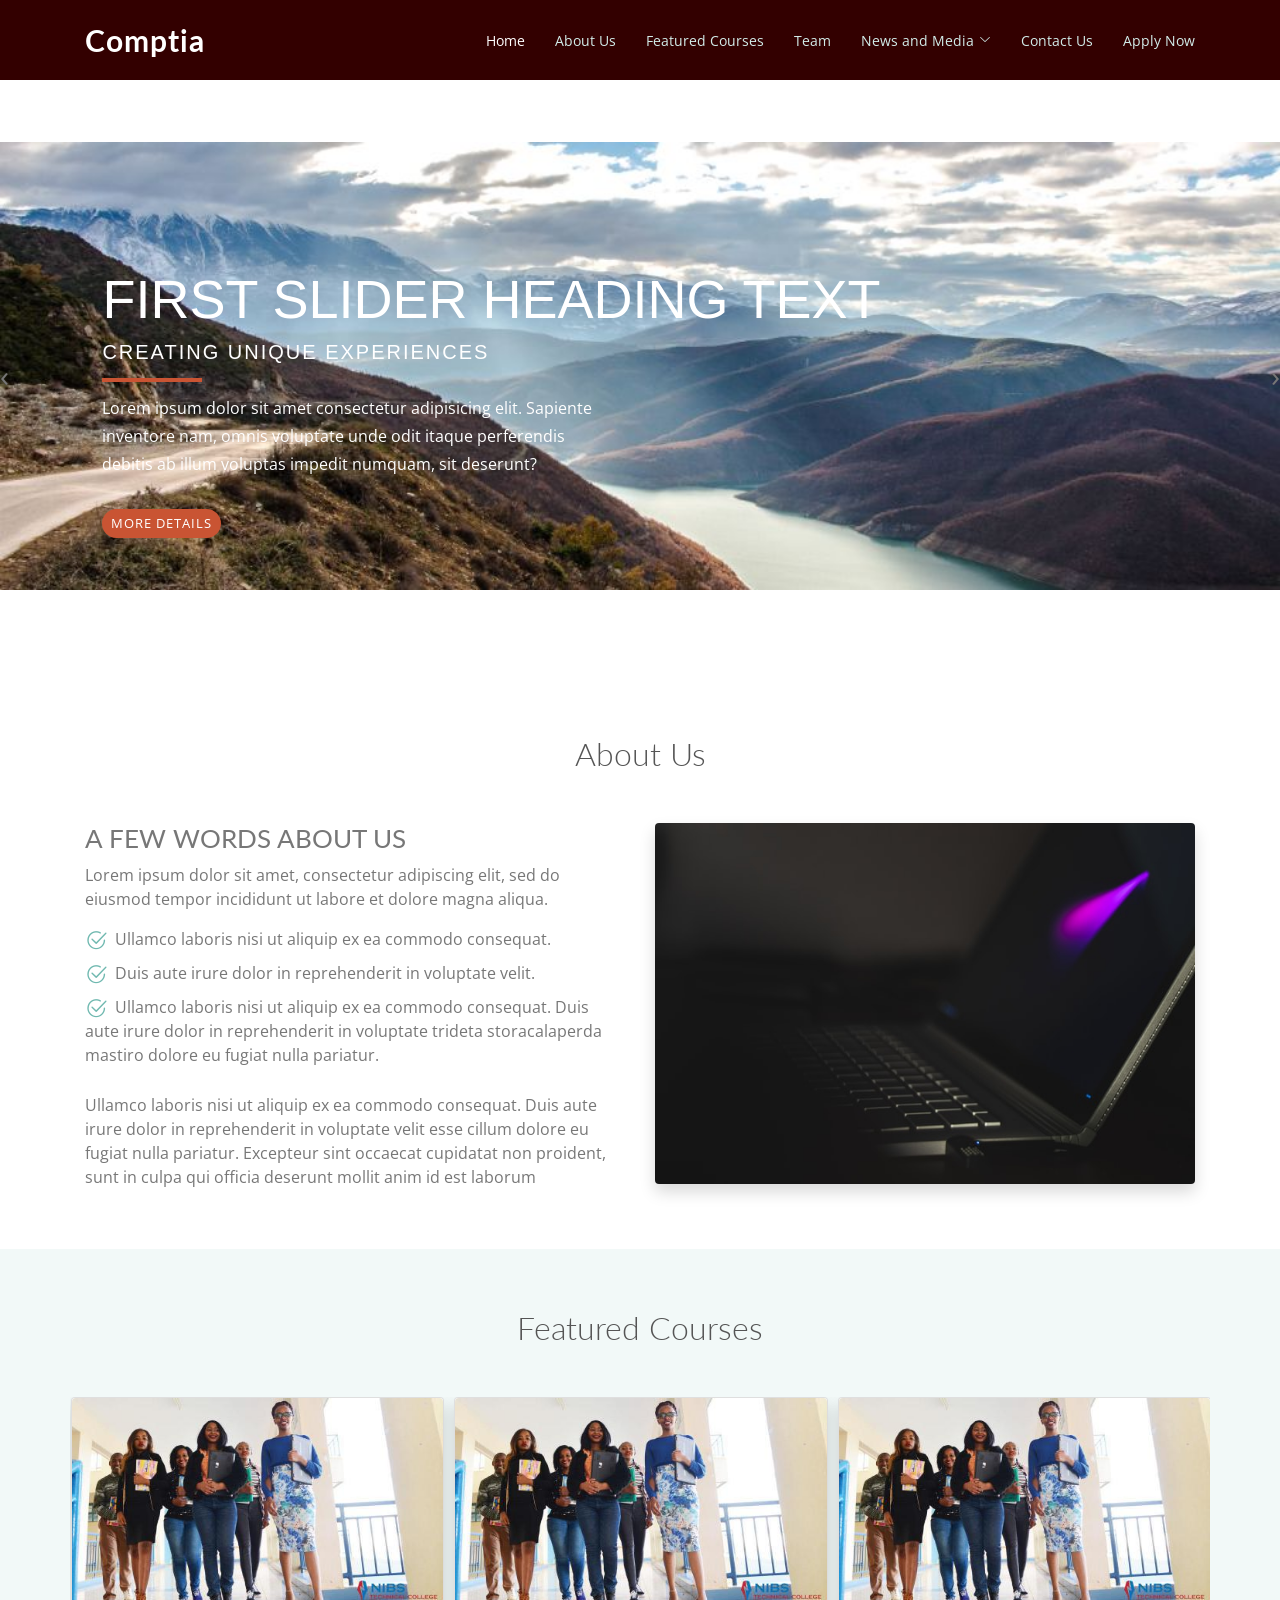
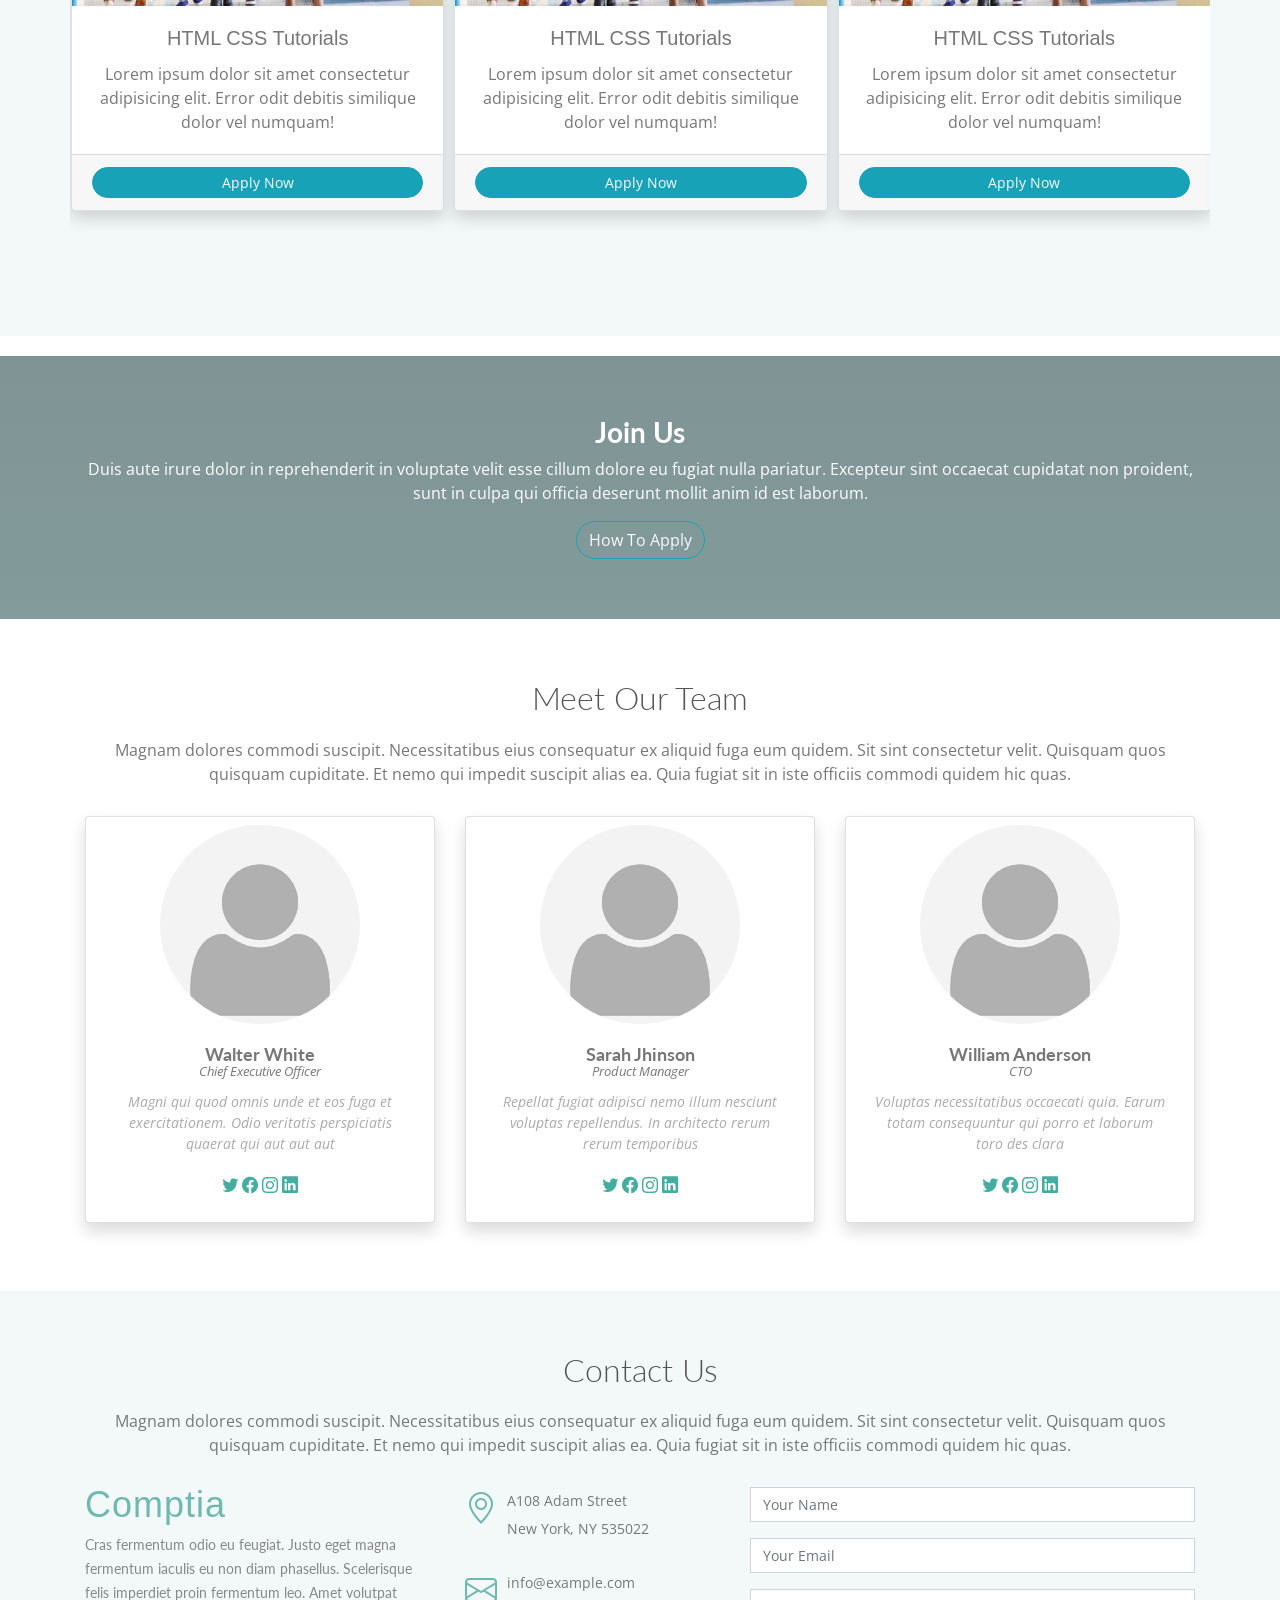
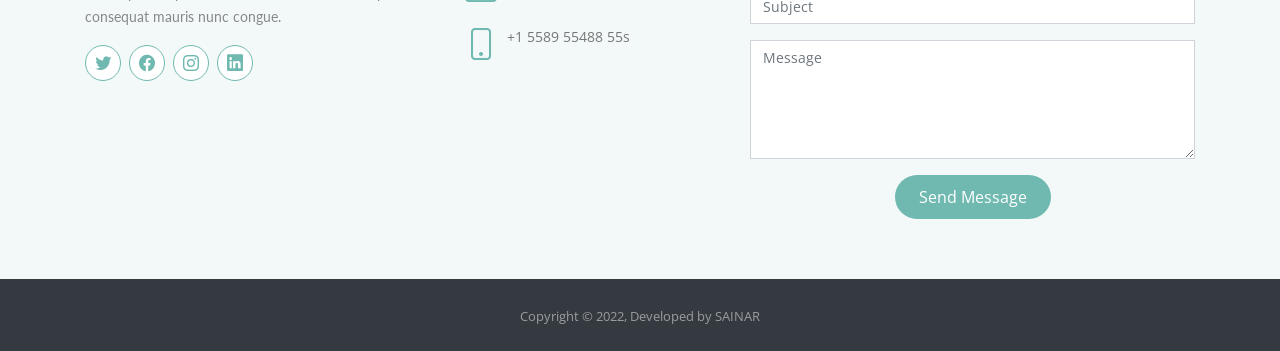
==== commit 11a1eedc: "qq" ====
--- a/index.html
+++ b/index.html
@@ -208,7 +208,7 @@
                     <div class="text-center">
                         <h3>Join Us</h3>
                         <p> Duis aute irure dolor in reprehenderit in voluptate velit esse cillum dolore eu fugiat nulla pariatur. Excepteur sint occaecat cupidatat non proident, sunt in culpa qui officia deserunt mollit anim id est laborum.</p>
-                        <a class="cta-btn" href="#">How To Apply</a>
+                        <button class="btn xbtn-sm btn-outline-info rounded-pill text-light btncta-btn" href="#">How To Apply</button>
                     </div>
 
                 </div>
